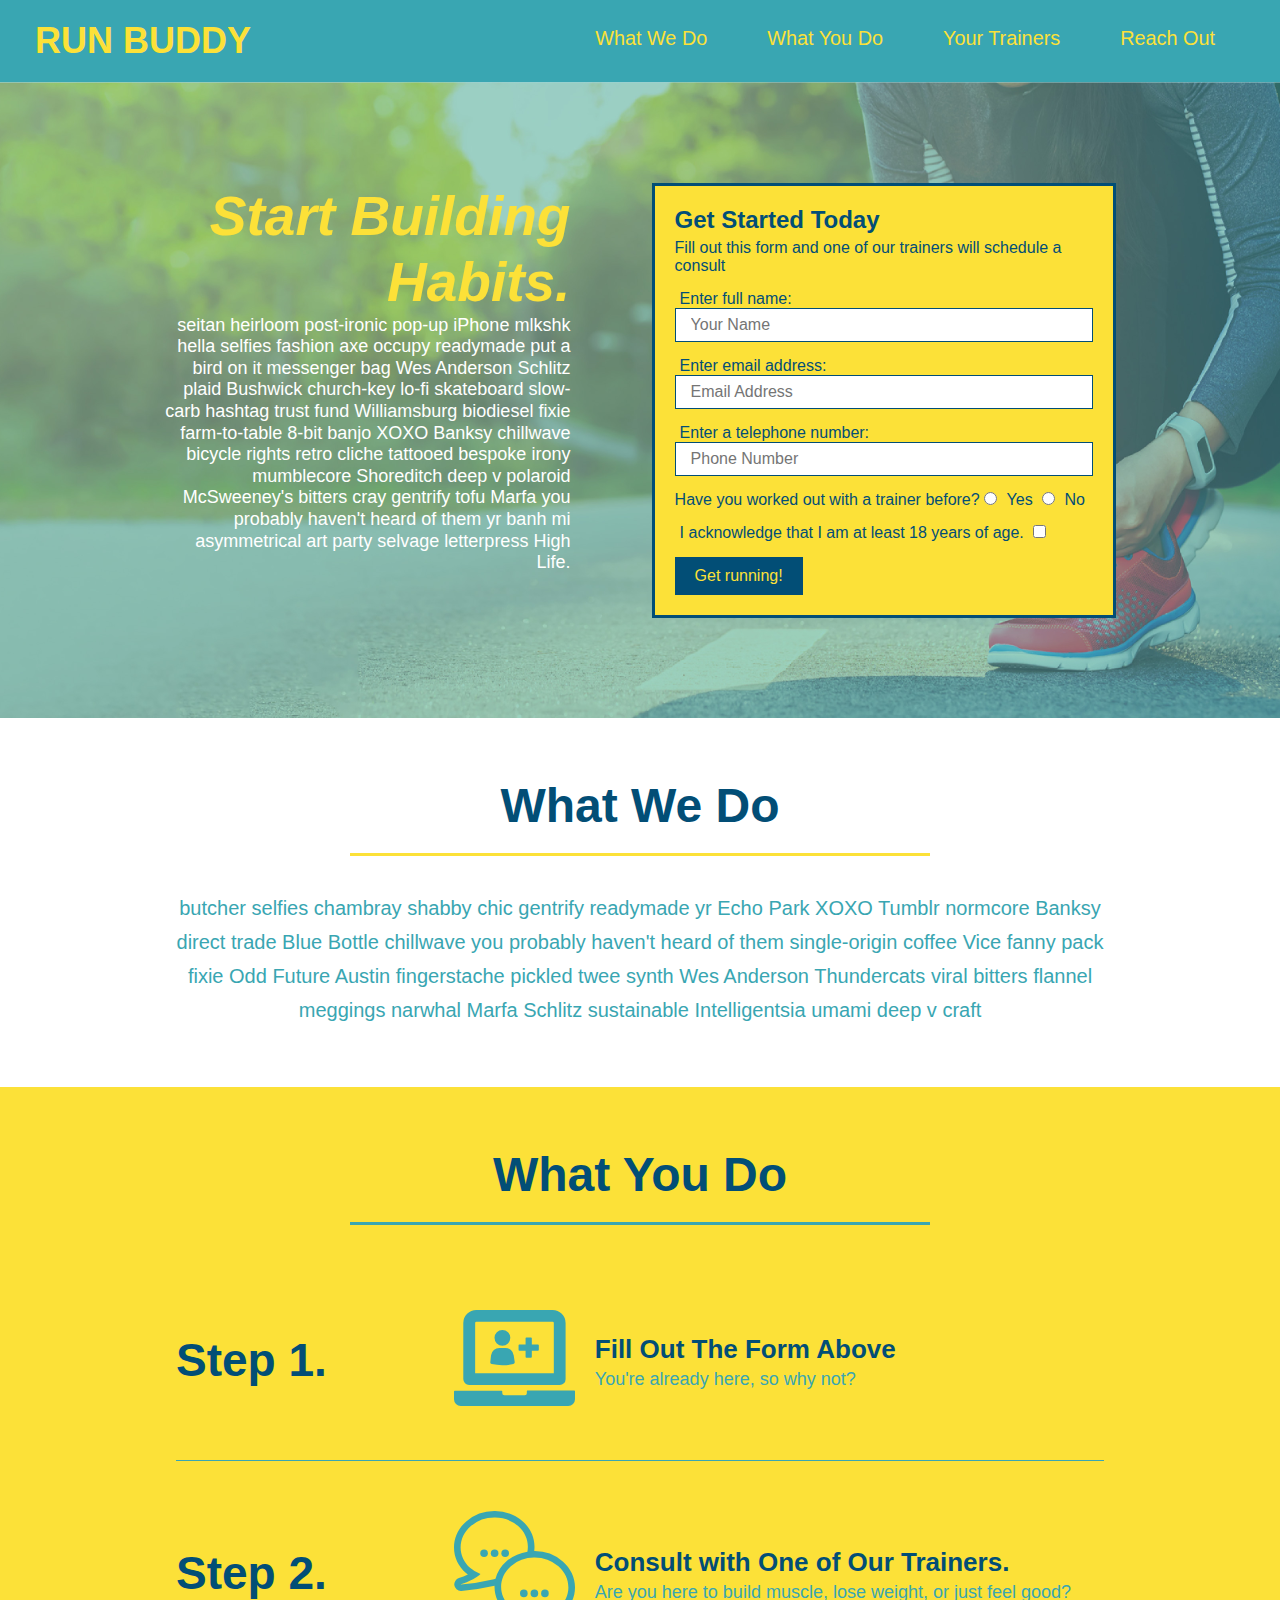
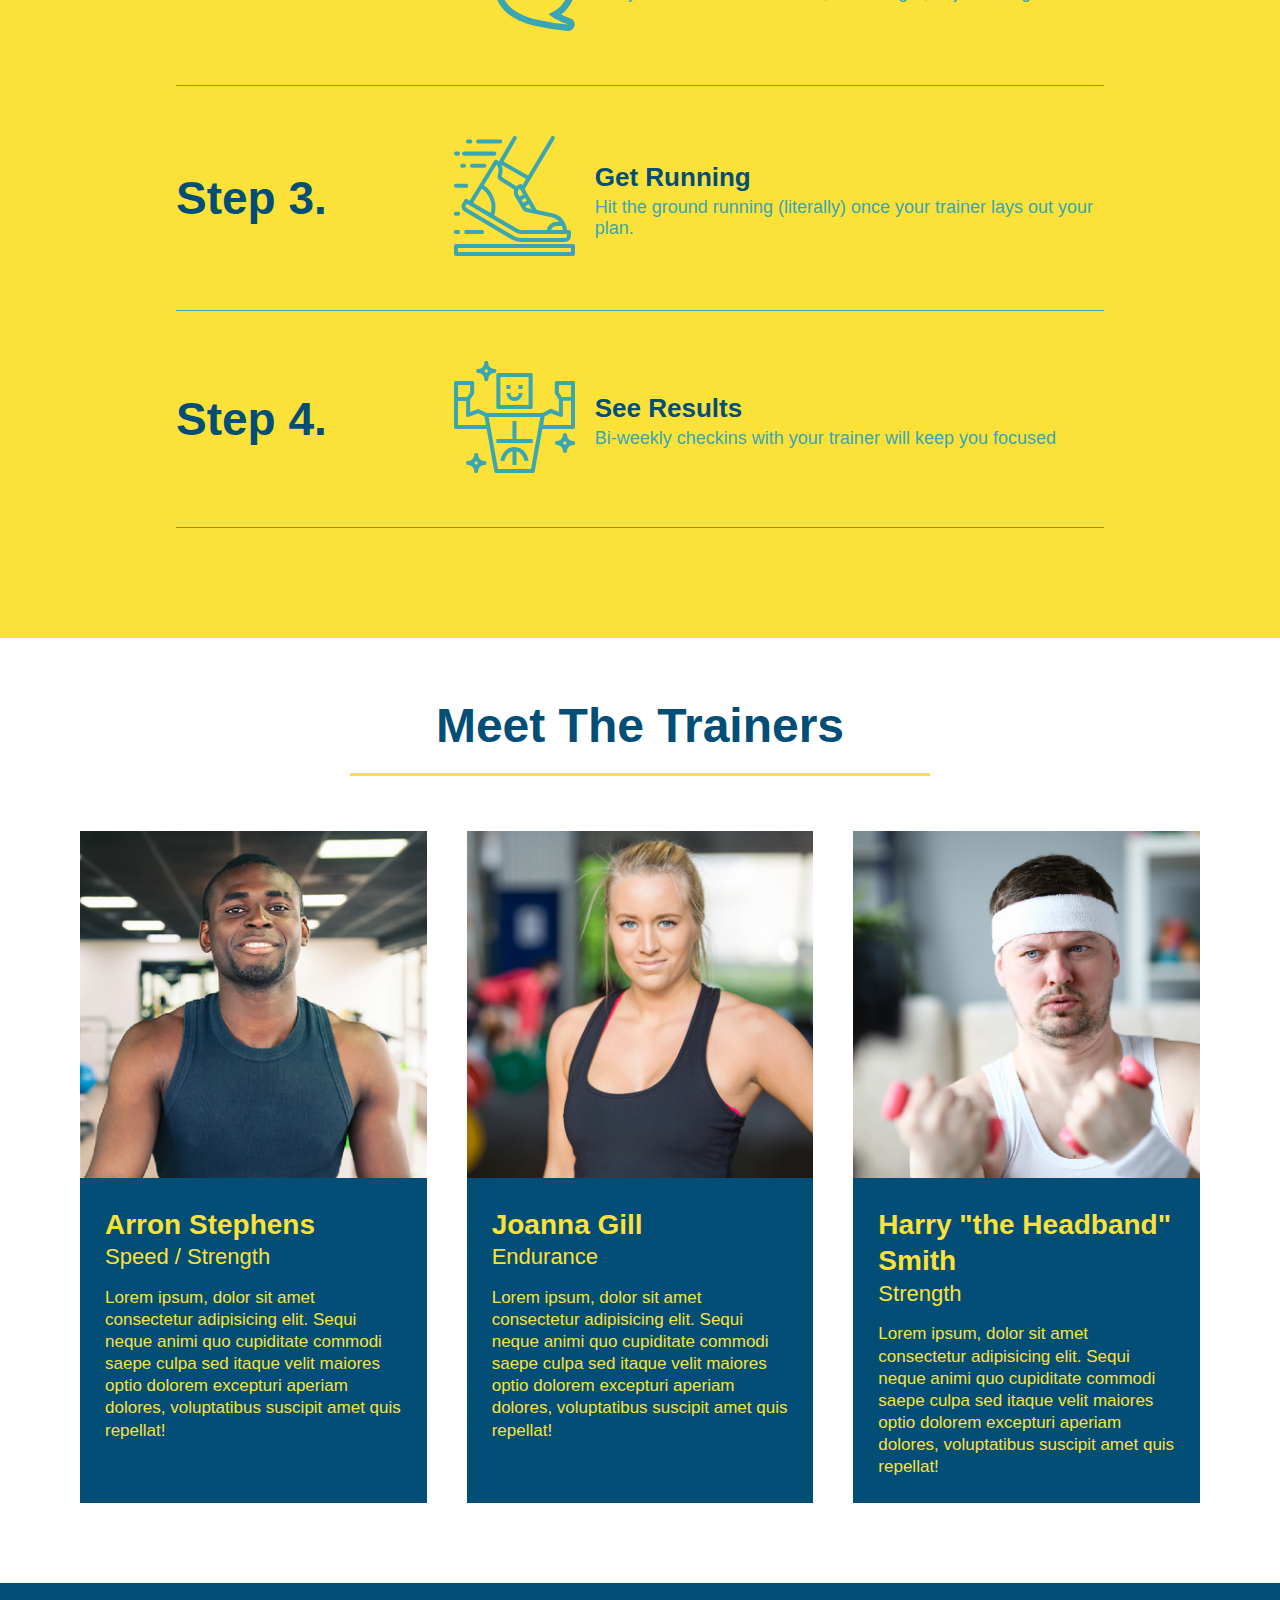
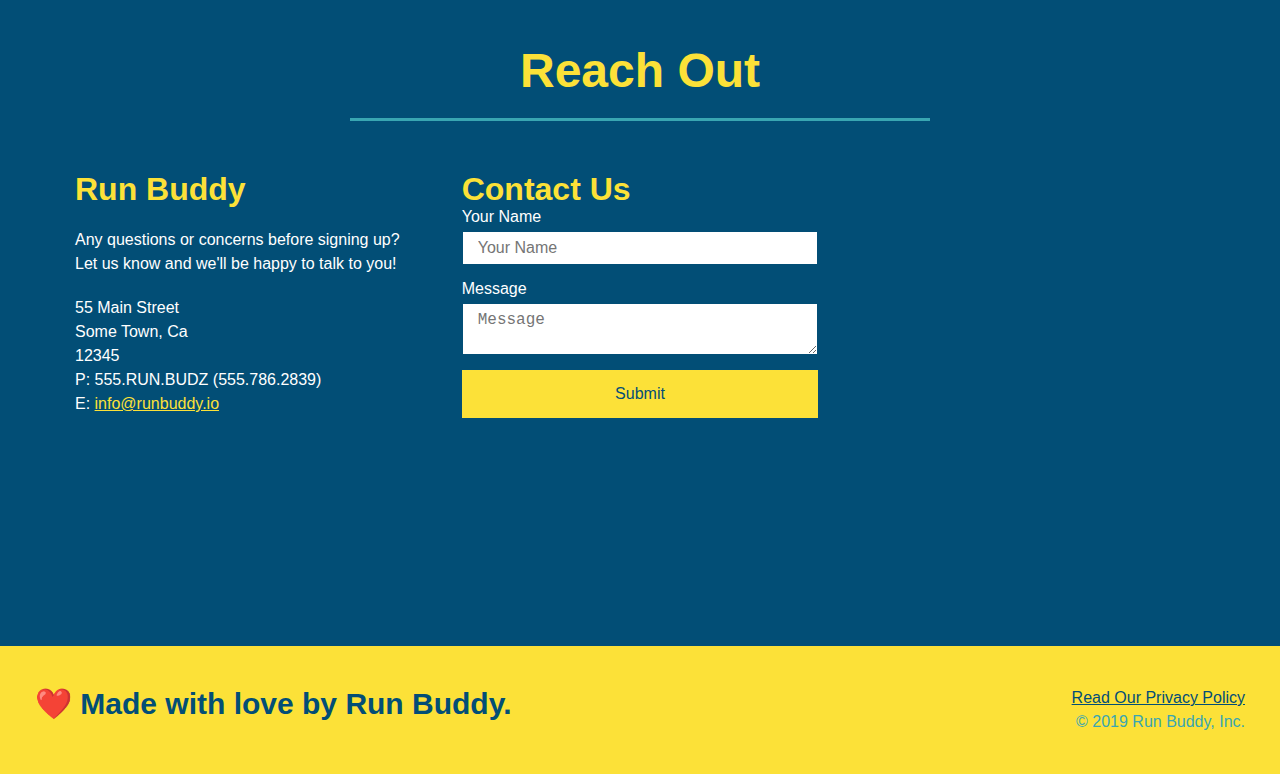
==== index.html @ 0164d589 "updated style, index and privacy" ====
<!DOCTYPE html>
<html lang="en">
<head>
  <meta charset="UTF-8" />
  <meta name="viewport" content="width=device-width, initial-scale=1.0" />
  <link rel="stylesheet" href="./assets/css/style.css" />
  <title>Run Buddy</title>
</head>
<body>
  <!-- navigation -->
  <header>
    <h1>
      <a href="./index.html">RUN BUDDY</a>
    </h1>
    <nav>
      <ul>
        <li>
          <a href="#what-we-do">What We Do</a>
        </li>
        <li>
          <a href="#what-you-do">What You Do</a>
        </li>
        <li>
          <a href="#your-trainers">Your Trainers</a>
        </li>
        <li>
          <a href="#reach-out">Reach Out</a>
        </li>
      </ul>
    </nav>
  </header>
  <!-- hero/jumbotron -->

  <section class="hero">
  <div class="hero-cta">
    <h2>Start Building Habits.</h2>
    <p>
      seitan heirloom post-ironic pop-up iPhone mlkshk hella selfies fashion axe occupy readymade put a bird on it messenger bag Wes Anderson Schlitz plaid Bushwick church-key lo-fi skateboard slow-carb hashtag trust fund Williamsburg biodiesel fixie farm-to-table 8-bit banjo XOXO Banksy chillwave bicycle rights retro cliche tattooed bespoke irony mumblecore Shoreditch deep v polaroid McSweeney's bitters cray gentrify tofu Marfa you probably haven't heard of them yr banh mi asymmetrical art party selvage letterpress High Life.
    </p>
  </div>

    <div class="hero-form">
      <h3>Get Started Today</h3>
      <p>Fill out this form and one of our trainers will schedule a consult</p>
      <form>
        <label for="name">Enter full name:</label>
        <input type="text" placeholder="Your Name" name="name" id="name" class="form-input" />
        <label for="email">Enter email address:</label>
        <input type="text" placeholder="Email Address" name="email" id="email" class="form-input" />
        <label for="phone">Enter a telephone number:</label>
        <input type="text" placeholder="Phone Number" name="phone" id="phone" class="form-input" />
        <p>
          Have you worked out with a trainer before?
          <input type="radio" name="trainer-confirm" id="trainer-yes" />
          <label for="trainer-yes">Yes</label>
          <input type="radio" name="trainer-confirm" id="trainer-no" />
          <label for="trainer-no">No</label>
        </p>
        <p>
          <label for="checkbox">
            I acknowledge that I am at least 18 years of age.
          </label>
          <input type="checkbox" name="checkpoint1" id="checkbox" />
        </p>
        <button type="submit">
          Get running!
        </button>
      </form>
    </div>
  </section>

  <!-- "what we do" section -->
  <section id="what-we-do" class="intro">
    <div class="flex-row">
    <h2 class="section-title primary-border">What We Do</h2>
    </div>
    <div class="flex-row">
    <p>
      butcher selfies chambray shabby chic gentrify readymade yr Echo Park XOXO Tumblr normcore Banksy direct trade Blue
      Bottle chillwave you probably haven't heard of them single-origin coffee Vice fanny pack fixie Odd Future Austin
      fingerstache pickled twee synth Wes Anderson Thundercats viral bitters flannel meggings narwhal Marfa Schlitz
      sustainable Intelligentsia umami deep v craft
    </p>
  </div>
  </section>

  <!-- "what you do" section -->
  <section id="what-you-do" class="steps">
    <div class="flex-row">
    <h2 class="section-title secondary-border">What You Do</h2>
    </div>
    <div class="step">
      <h3>Step 1.</h3> 
      <div class="step-info">
        <div class="step-img">
          <img src="./assets/images/step-1.svg" alt="" />
        </div>
        <div class="step-text">
          <h4>Fill Out The Form Above</h4>
          <p>You're already here, so why not?</p>
        </div>
      </div>
    </div>

    <div class="step">
      <h3>Step 2.</h3> 
      <div class="step-info">
      <div class="step-img">
        <img src="./assets/images/step-2.svg" alt="" />
      </div>
        <div class="step-text">
        <h4>Consult with One of Our Trainers.</h4>
      <p>Are you here to build muscle, lose weight, or just feel good?</p>
        </div>
      </div>
    </div>  


    <div class="step">
      <h3>Step 3.</h3> 
      <div class="step-info">
        <div class="step-img">
          <img src="./assets/images/step-3.svg" alt="" />
        </div>
        <div class="step-text">
          <h4>Get Running</h4>
          <p>Hit the ground running (literally) once your trainer lays out your plan.</p>
        </div>
      </div>
    </div>

    <div class="step">
      <h3>Step 4.</h3>
      <div class="step-info">
        <div class="step-img">
          <img src="./assets/images/step-4.svg" alt="" />
        </div>
        <div class="step-text">
          <h4>See Results</h4>
          <p>Bi-weekly checkins with your trainer will keep you focused</p>
        </div>
      </div>
    </div>
  </section>

  <!-- "meet the trainers" section -->
  <section id="your-trainers">
    <div class="flex-row">
    <h2 class="section-title primary-border">Meet The Trainers</h2>
    </div>
    <div class="trainers">
    <article class="trainer">
      <img src="./assets/images/trainer-1.jpg" alt="Arron Stephens in his workout clothes, ready to pump iron" />
      <div class="trainer-bio">
        <h3 class="trainer-name">Arron Stephens</h3>
        <h4 class="trainer-role">Speed / Strength</h4>
        <p>
          Lorem ipsum, dolor sit amet consectetur adipisicing elit. Sequi neque animi quo cupiditate commodi saepe culpa
          sed
          itaque velit maiores optio dolorem excepturi aperiam dolores, voluptatibus suscipit amet quis repellat!
        </p>
      </div>
    </article>

    <!-- second trainer bio -->
    <article class="trainer">
      <img src="./assets/images/trainer-2.jpg" alt="Joanna Gill cooling off after a workout" />
      <div class="trainer-bio">
        <h3 class="trainer-name">Joanna Gill</h3>
        <h4 class="trainer-role">Endurance</h4>
        <p>
          Lorem ipsum, dolor sit amet consectetur adipisicing elit. Sequi neque animi quo cupiditate commodi saepe culpa
          sed
          itaque velit maiores optio dolorem excepturi aperiam dolores, voluptatibus suscipit amet quis repellat!
        </p>
      </div>
    </article>

    <!-- third trainer bio -->
    <article class="trainer">
      <img src="./assets/images/trainer-3.jpg"
        alt="Harry Smith wearing a headband and lifting comically small pink weights" />
      <div class="trainer-bio">
        <h3 class="trainer-name">Harry "the Headband" Smith</h3>
        <h4 class="trainer-role">Strength</h4>
        <p>
          Lorem ipsum, dolor sit amet consectetur adipisicing elit. Sequi neque animi quo cupiditate commodi saepe culpa
          sed
          itaque velit maiores optio dolorem excepturi aperiam dolores, voluptatibus suscipit amet quis repellat!
        </p>
      </div>
    </article>
  </div>
  </section>

  <!-- "reach out" section -->
  <section id="reach-out" class="contact">
    <div class="flex-row">
    <h2 class="section-title secondary-border">Reach Out</h2>
    </div>

    <div class="contact-info">
      <div>
        <h3>Run Buddy</h3>
        <p>
          Any questions or concerns before signing up?
          <br />
          Let us know and we'll be happy to talk to you!
        </p>
        <address>
          55 Main Street <br />
          Some Town, Ca <br />
          12345<br />
          P: 555.RUN.BUDZ (555.786.2839)<br />
          E: <a href="mailto:info@runbuddy.io">info@runbuddy.io</a>
        </address>
      </div>

      <div class="contact-form">
        <h3>Contact Us</h3>
        <form>
           <label for="contact-name">Your Name</label>
           <input type="text" id="contact-name" placeholder="Your Name" />
      
           <label for="contact-message">Message</label>
           <textarea id="contact-message" placeholder="Message"></textarea>
      
           <button type="submit">Submit</button>
          </form>
      </div>

      <iframe 
        src="https://www.google.com/maps/embed?pb=!1m18!1m12!1m3!1d3147.1079747227936!2d-120.42364418397035!3d37.92790791110593!2m3!1f0!2f0!3f0!3m2!1i1024!2i768!4f13.1!3m3!1m2!1s0x8090c49129b6ac57%3A0xb56c7eb95a2cd8bd!2sMain%20St%2C%20California%2095327!5e0!3m2!1sen!2sus!4v1616426329495!5m2!1sen!2sus"
        style="border:0;" 
        allowfullscreen=""
        loading="lazy">
      </iframe>
    </div>
  </section>

  <!-- footer -->
  <footer>
    <h2>❤️ Made with love by Run Buddy.</h2>
    <div>
      <a href="./privacy-policy.html">Read Our Privacy Policy</a><br />
      &copy; 2019 Run Buddy, Inc.
    </div>
  </footer>
</body>
</html>
---- assets/css/style.css ----
* {
  box-sizing: border-box;
  margin: 0;
  padding: 0;
}

body {
  color: #39a6b2;
  font-family: Helvetica, Arial, sans-serif;
}
/* HEADER / NAV BAR STYLES START */

header {
  padding: 20px 35px;
  background-color: #39a6b2;
  display: flex;
  justify-content: space-between;
  flex-wrap: wrap;
}

header h1 {
  font-weight: bold;
  margin: 0;
  font-size: 36px;
  color: #fce138;
}

header a {
  text-decoration: none;
  color: #fce138;
}

header nav {
  margin: 7px 0;
}

header nav ul {
  display: flex;
  flex-wrap: wrap;
  justify-content: space-between;
  align-items: center;
  list-style: none;
}

header nav ul li a {
  margin: 0 30px;
  font-weight: lighter;
  font-size: 1.55vw;
}

/* HEADER / NAVBAR STYLES END */



/* FOOTER STYLES START */
footer {
  background: #fce138;
  padding: 40px 35px;
  display: flex;
  justify-content: space-between;
  flex-wrap: wrap;
  width: 100%;
}

footer h2 {
  color: #024e76;
  font-size: 30px;
  margin: 0;
}

footer div {
  line-height: 1.5;
  text-align: right;
}

footer a {
  color: #024e76;
}
/* END FOOTER STYLES */

/* STYLE ALL SECTION TAGS */
section {
  padding: 60px;
}

/* HERO STYLES START */
.hero {
  background-image: url('../images/hero-bg.jpg');
  background-size: cover;
  background-position: center;
  display: flex;
  justify-content: center;
  flex-wrap: wrap;
}

.hero-cta {
  width: 35%;
  text-align: right;
  margin: 3.5%;
  color: #fff;
  font-size: 18px;
  line-height: 1.2;
}

.hero-cta h2 {
  font-style: italic;
  font-size: 55px;
  color: #fce138;
}

.hero-form {
  border: 3px solid #024e76;
  background-color: #fce138;
  padding: 20px;
  color: #024e76;
  width: 40%;
  margin: 3.5%;
}

.hero-form h3 {
  font-size: 24px;
  margin: 0;
}
.hero-form p {
  margin: 5px 0 15px 0;
}

.form-input {
  border: 1px solid #024e76;
  display: block;
  padding: 7px 15px;
  font-size: 16px;
  color: #024e76;
  width: 100%;
  margin-bottom: 15px; 
}

.hero-form label {
  margin: 0 5px;
}

.hero-form button {
  color: #fce138;
  background-color: #024e76;
  border: none;
  padding: 10px 20px;
  font-size: 16px;
} 
/* HERO STYLES END */


/* SECTION TITLE STYLES START */
.section-title {
  font-size: 48px;
  border-bottom: 3px solid;
  color: #024e76;
  padding-bottom: 20px;
  text-align: center;
  margin: 0 auto 35px auto;
  width: 50%;
}

.primary-border {
  border-color: #fce138;
}

.secondary-border {
  border-color: #39a6b2;
}
/* SECTION TITLE STYLES END */

/* WHAT WE DO STYLES */

.intro p {
  line-height: 1.7;
  color: #39a6b2;
  width: 80%;
  margin: 0 auto;
  font-size: 20px;
  text-align: center;
}
/* WHAT YOU DO STYLES END */


/* WHAT YOU DO STYLES START */
.steps { 
  background: #fce138;
}

.step {
  margin: 50px auto;
  padding-bottom: 50px;
  width: 80%;
  border-bottom: 1px solid #39a6b2;
  display: flex;
  flex-wrap: wrap;
  align-items: center;
  justify-content: space-between;
}

.step h3 {
  color: #024e76;
  font-size: 46px;
  flex: 1 30%;
}

.step-info {
  flex: 2 70%;
  display: flex;
  flex-wrap: wrap;
  align-items: center;
}

.step-img {
  flex: 1 12%;
  margin-right: 20px;
}

.step-img img {
  max-width: 100%;
}

.step-text {
  flex: 12;
}

.step-text p {
  color: #39a6b2;
  font-size: 18px;
}

.step-text h4 {
  font-size: 26px;
  line-height: 1.5;
  color: #024e76;
}

/* WHAT YOU DO STYLES END */

/* MEET THE TRAINERS START */
.trainers {
  width: 100%;
  margin: 0 auto;
  display: flex;
  flex-wrap: wrap;
  justify-content: space-around;
}

.trainer {
  margin: 20px;
  flex: 1;
  background: #024e76;
  color: #fce138;
}

.trainer img {
  width: 100%;
}

.trainer-bio {
  padding: 25px;
  line-height: 1.3;
}

.trainer-bio h3 {
  font-size: 28px;
}

.trainer-bio h4 {
  font-weight: lighter;
  font-size: 22px;
  margin-bottom: 15px;
}

.trainer-bio p {
  font-size: 17px;
}
/* TRAINER STYLES END */

/* REACH OUT STYLES START */
.contact {
  background: #024e76;
}

.contact h2 {
  color: #fce138;
}

.contact-info {
  display: flex;
  justify-content: space-between;
  flex-wrap: wrap;
}

.contact-info > * {
  flex: 1;
  margin: 15px;
}

.contact-info iframe {
  height: 400px;
}

.contact-info div {
  color: white;
}

.contact-info h3 {
  color: #fce138;
  font-size: 32px;
}

.contact-info p, .contact-info address {
  margin: 20px 0;
  line-height: 1.5;
  font-size: 16px;
  font-style: normal;
}

.contact-form input, .contact-form textarea {
  border: 1px solid #024e76;
  display: block;
  padding: 7px 15px;
  font-size: 16px;
  color: #024e76;
  width: 100%;
  margin-bottom: 15px;
  margin-top: 5px;
}

.contact-form button {
  width: 100%;
  border: none;
  background: #fce138;
  color: #024e76;
  text-align: center;
  padding: 15px 0;
  font-size: 16px;
}

.contact-info a {
  color: #fce138;
}


/* REACH OUT STYLES END */

/* UTILITIES */
.text-left {
  text-align: left;
}

.text-right {
  text-align: right;
}

.flex-row {
  display: flex;
}

/* MEDIA QUERY FOR SMALLER DESKTOP SCREENS AND SMALLER */
@media screen and (max-width: 980px) {
  header {
    padding-bottom: 0;
    justify-content: center;
  }

  header h1 {
    width: 100%;
    text-align: center;
  }

  header nav ul {
    margin-top: 20px;
    width: 100%;
    justify-content: center;
  }

  header nav ul li a {
    font-size: 20px;
  }

  footer h2, footer div {
    text-align: center;
    width: 100%;
  }

  .hero-cta, .hero-form {
    width: 100%;
  }
  
  .hero-cta {
    text-align: center;
  }

  .section-title {
    width: 80%;
  }
  
  .trainer {
    flex: 0 70%;
  }
  
  .contact-info iframe{
    flex: 1 100%;
  }
}

/* MEDIA QUERY FOR TABLETS AND SMALLER */
@media screen and (max-width: 768px) {
  section {
    padding: 30px 15px;
  }

  .step h3 {
    flex: 1 100%;
    text-align: center;
  }

  .step-info {
    flex: 2 100%;
    text-align: center;
    justify-content: center;
  }

  .step-img {
    flex: 0 32%;
    margin-right: 0;
    margin-top: 15px;
    margin-bottom: 15px;
  }

  .step-text {
    flex: 100%;  
  }
}

/* MEDIA QUERY FOR MOBILE PHONES AND SMALLER */
@media screen and (max-width: 575px) {
  .hero-form button {
    width: 100%;
  }

  .section-title {
    width: 95%;
  }

  .intro p {
    width: 100%;
  }

  .trainer {
    flex: 0 100%;
  }

  .contact-info {
    text-align: center;
  }

  .contact-info > * {
    flex: 0 100%;
  }

  .contact-form {
    order: 3;
  }
}
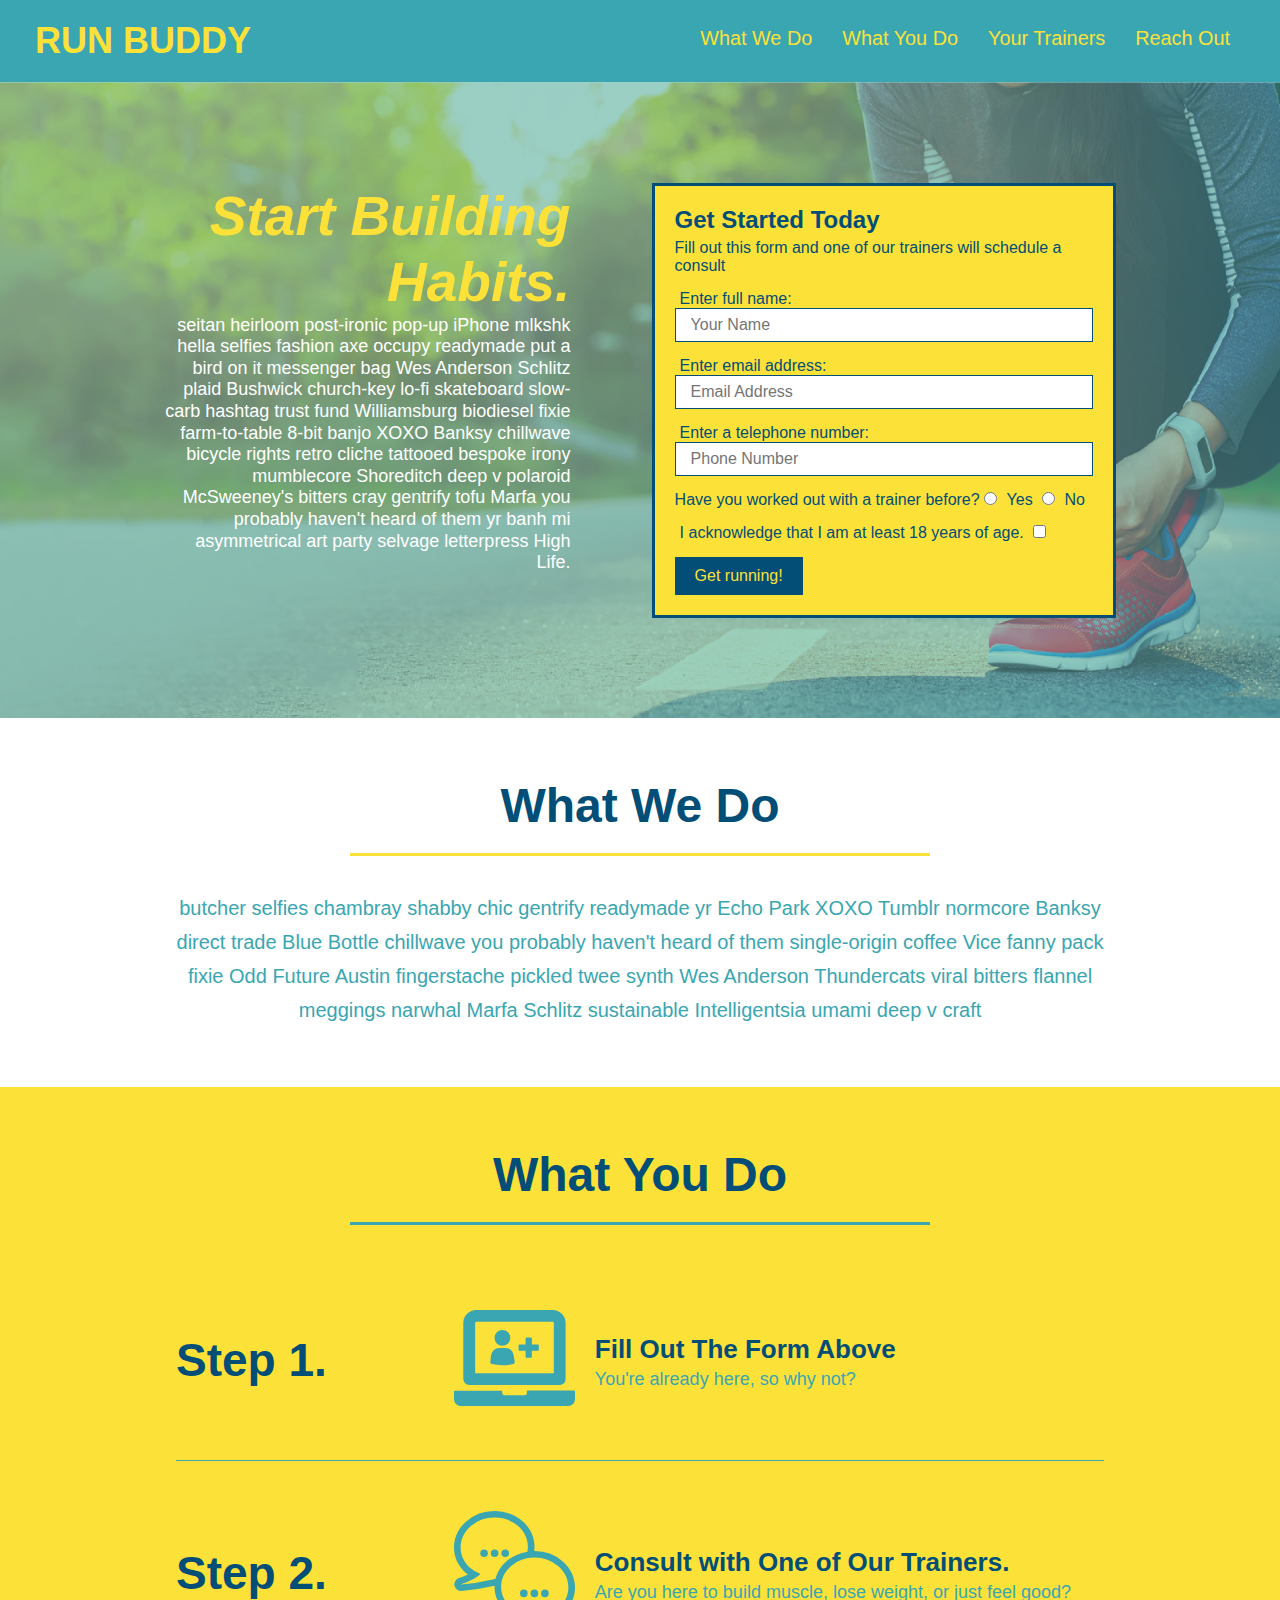
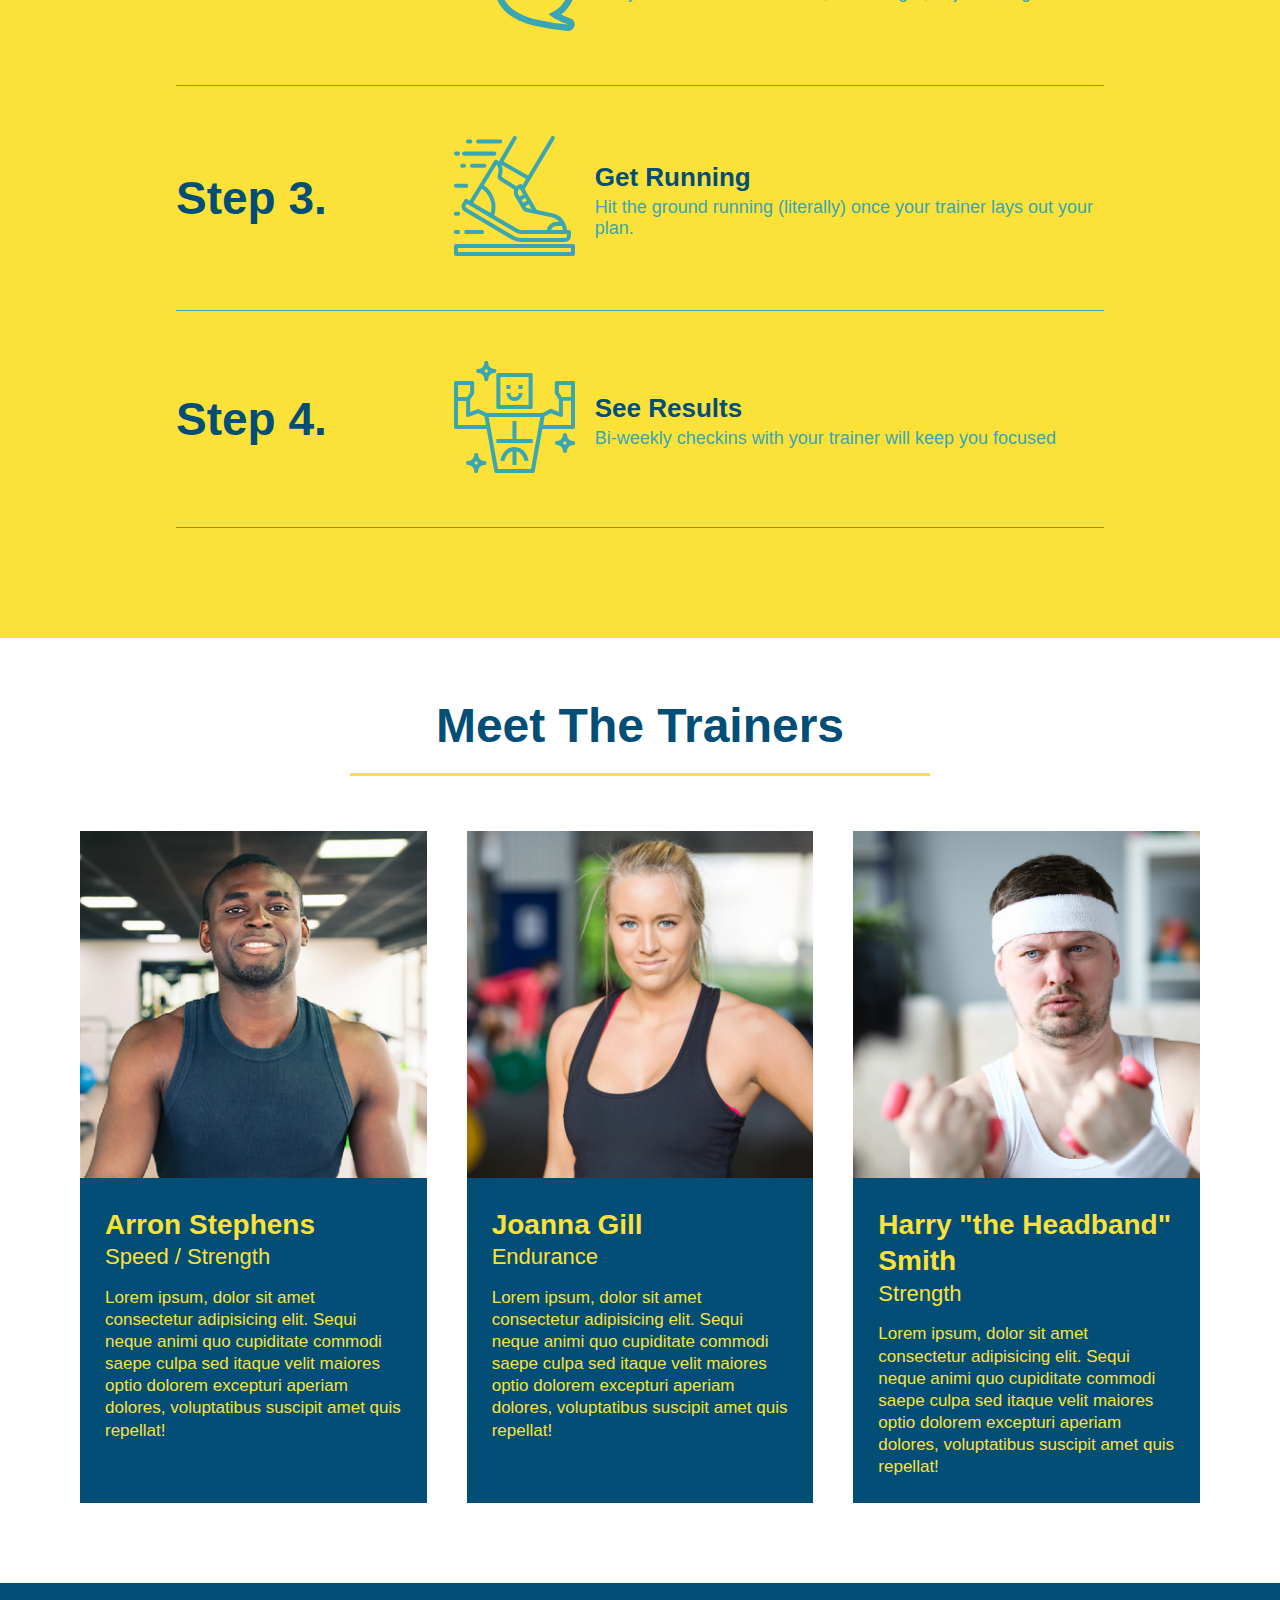
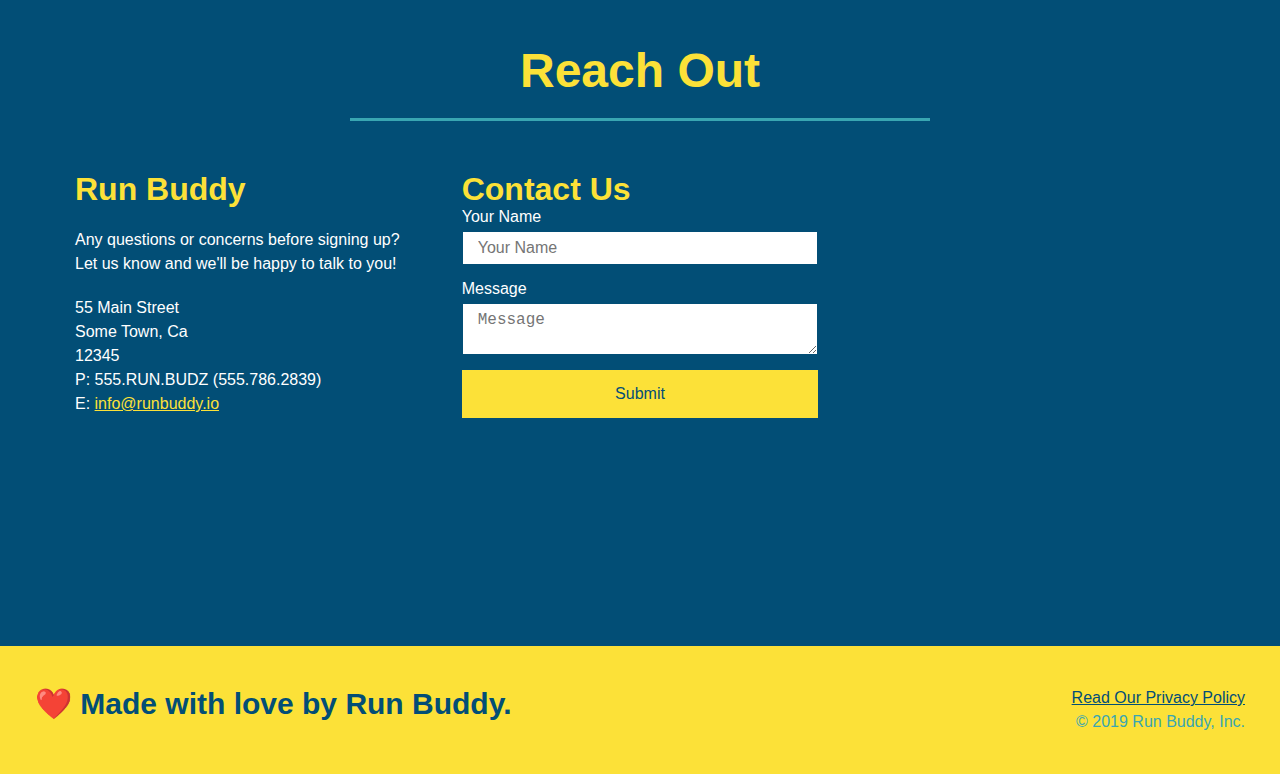
==== commit 96d750e5: "updated asset and index" ====
--- a/index.html
+++ b/index.html
@@ -3,14 +3,14 @@
 <head>
   <meta charset="UTF-8" />
   <meta name="viewport" content="width=device-width, initial-scale=1.0" />
+  <title>Run Buddy</title>
   <link rel="stylesheet" href="./assets/css/style.css" />
-  <title>Run Buddy</title>
 </head>
 <body>
   <!-- navigation -->
   <header>
     <h1>
-      <a href="./index.html">RUN BUDDY</a>
+      <a href="/">RUN BUDDY</a>
     </h1>
     <nav>
       <ul>
@@ -67,6 +67,8 @@
         </button>
       </form>
     </div>
+    
+
   </section>
 
   <!-- "what we do" section -->
@@ -247,4 +249,5 @@
     </div>
   </footer>
 </body>
+
 </html>--- a/assets/css/style.css
+++ b/assets/css/style.css
@@ -43,7 +43,7 @@
 }
 
 header nav ul li a {
-  margin: 0 30px;
+  padding: 10px 15px;
   font-weight: lighter;
   font-size: 1.55vw;
 }
@@ -91,6 +91,7 @@
   display: flex;
   justify-content: center;
   flex-wrap: wrap;
+  align-items: flex-start
 }
 
 .hero-cta {
@@ -356,112 +357,4 @@
 
 .flex-row {
   display: flex;
-}
-
-/* MEDIA QUERY FOR SMALLER DESKTOP SCREENS AND SMALLER */
-@media screen and (max-width: 980px) {
-  header {
-    padding-bottom: 0;
-    justify-content: center;
-  }
-
-  header h1 {
-    width: 100%;
-    text-align: center;
-  }
-
-  header nav ul {
-    margin-top: 20px;
-    width: 100%;
-    justify-content: center;
-  }
-
-  header nav ul li a {
-    font-size: 20px;
-  }
-
-  footer h2, footer div {
-    text-align: center;
-    width: 100%;
-  }
-
-  .hero-cta, .hero-form {
-    width: 100%;
-  }
-  
-  .hero-cta {
-    text-align: center;
-  }
-
-  .section-title {
-    width: 80%;
-  }
-  
-  .trainer {
-    flex: 0 70%;
-  }
-  
-  .contact-info iframe{
-    flex: 1 100%;
-  }
-}
-
-/* MEDIA QUERY FOR TABLETS AND SMALLER */
-@media screen and (max-width: 768px) {
-  section {
-    padding: 30px 15px;
-  }
-
-  .step h3 {
-    flex: 1 100%;
-    text-align: center;
-  }
-
-  .step-info {
-    flex: 2 100%;
-    text-align: center;
-    justify-content: center;
-  }
-
-  .step-img {
-    flex: 0 32%;
-    margin-right: 0;
-    margin-top: 15px;
-    margin-bottom: 15px;
-  }
-
-  .step-text {
-    flex: 100%;  
-  }
-}
-
-/* MEDIA QUERY FOR MOBILE PHONES AND SMALLER */
-@media screen and (max-width: 575px) {
-  .hero-form button {
-    width: 100%;
-  }
-
-  .section-title {
-    width: 95%;
-  }
-
-  .intro p {
-    width: 100%;
-  }
-
-  .trainer {
-    flex: 0 100%;
-  }
-
-  .contact-info {
-    text-align: center;
-  }
-
-  .contact-info > * {
-    flex: 0 100%;
-  }
-
-  .contact-form {
-    order: 3;
-  }
 }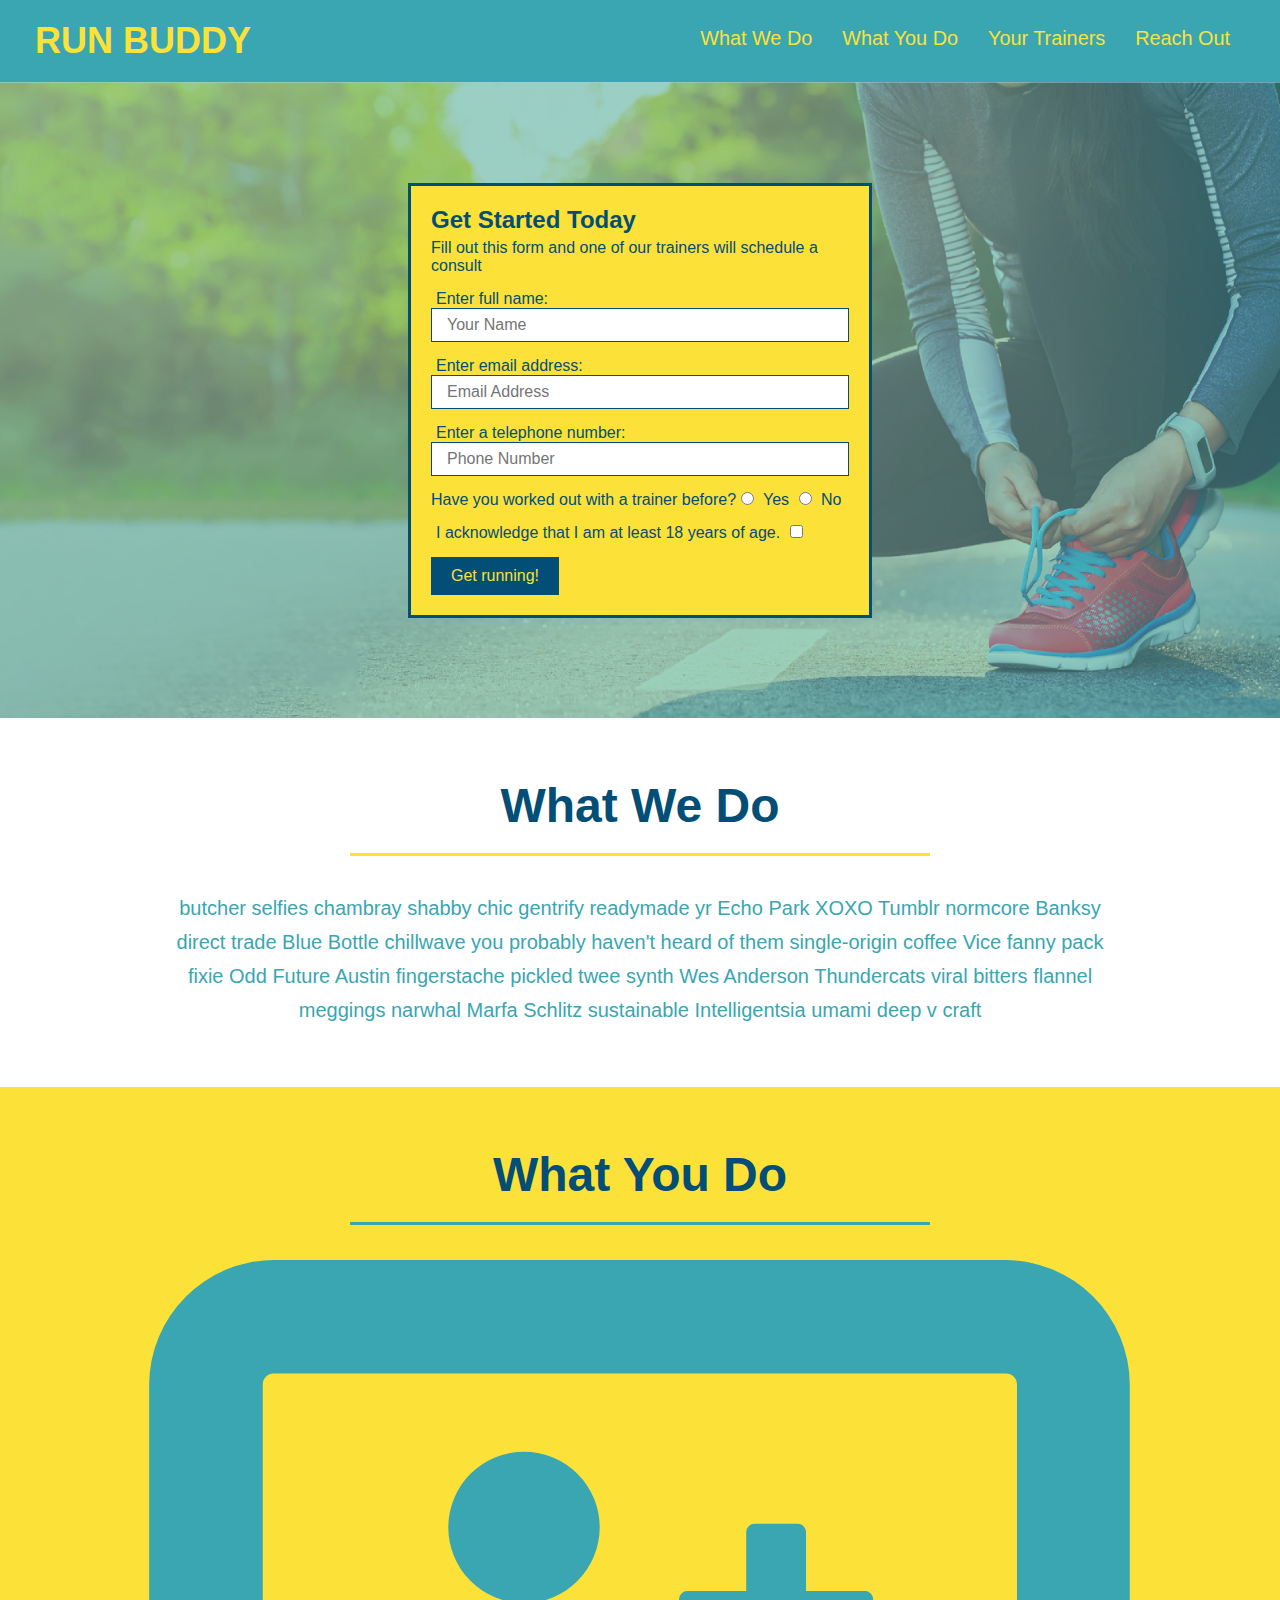
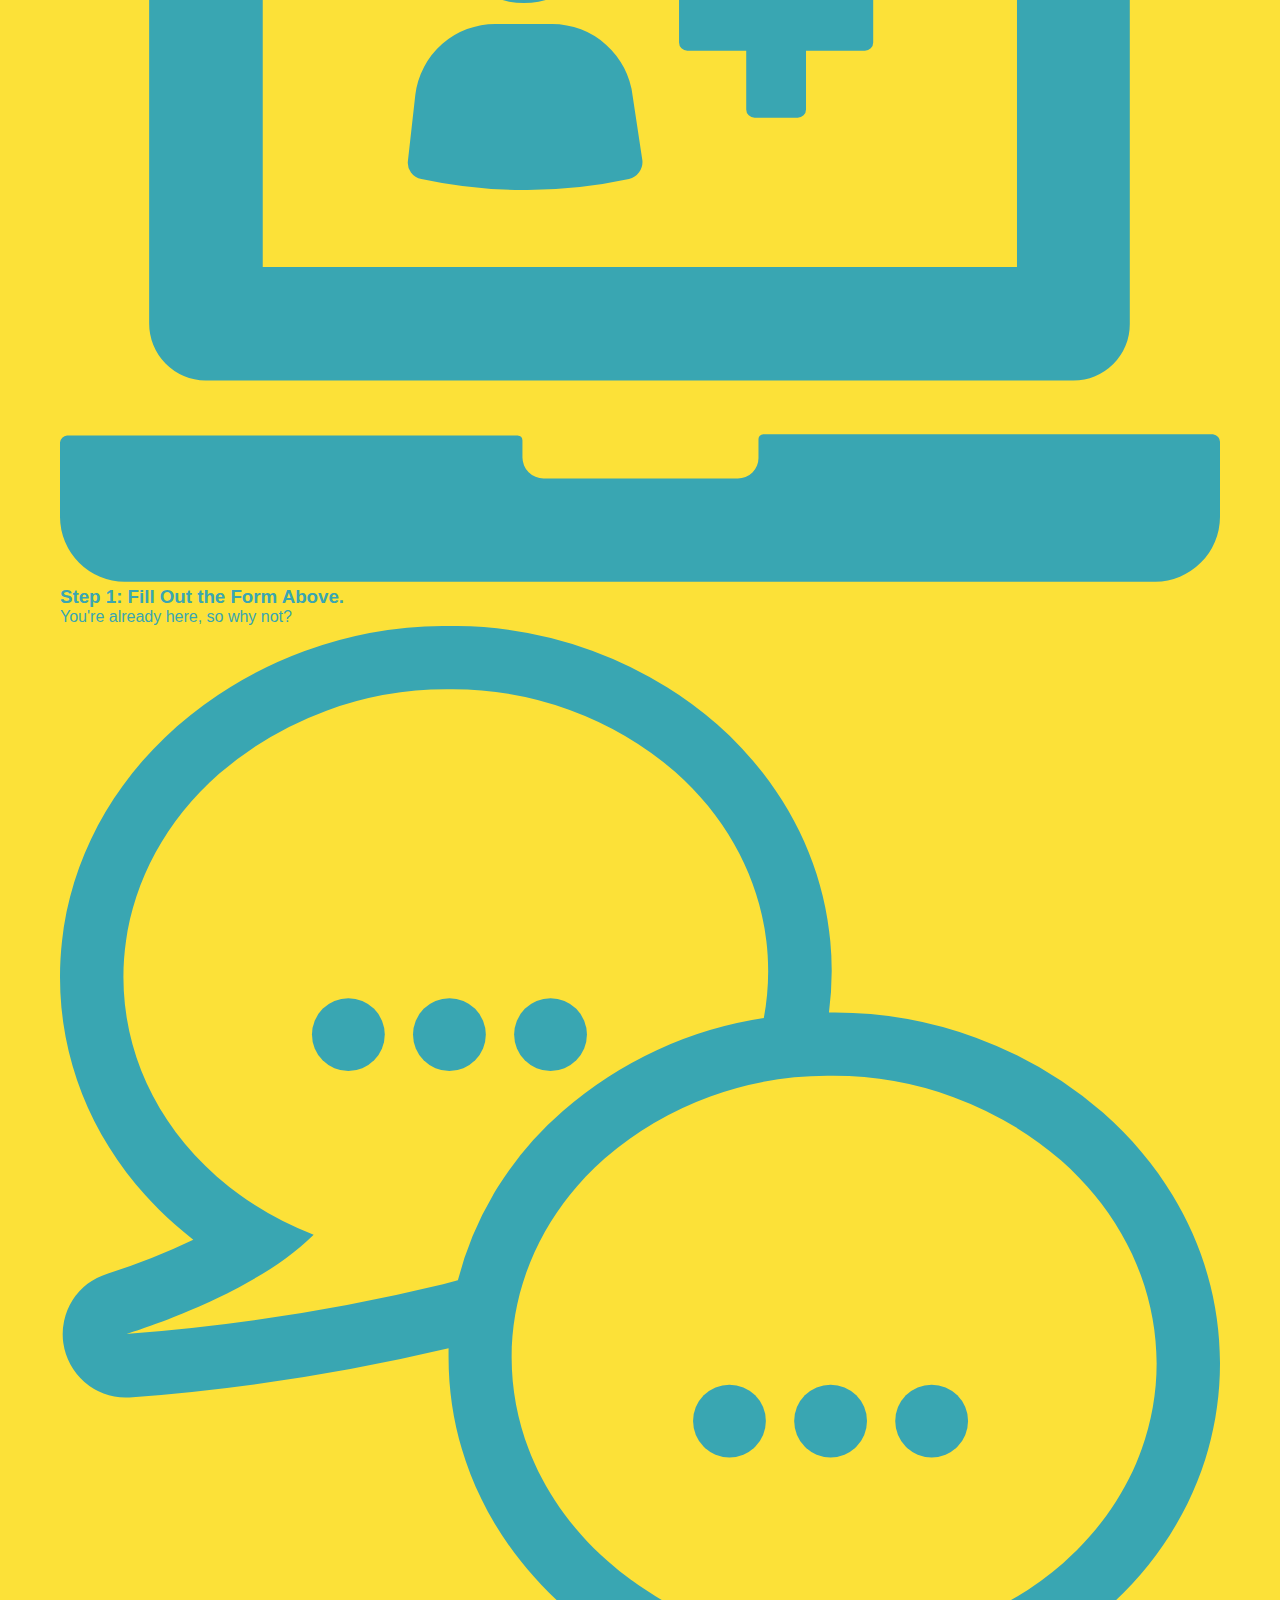
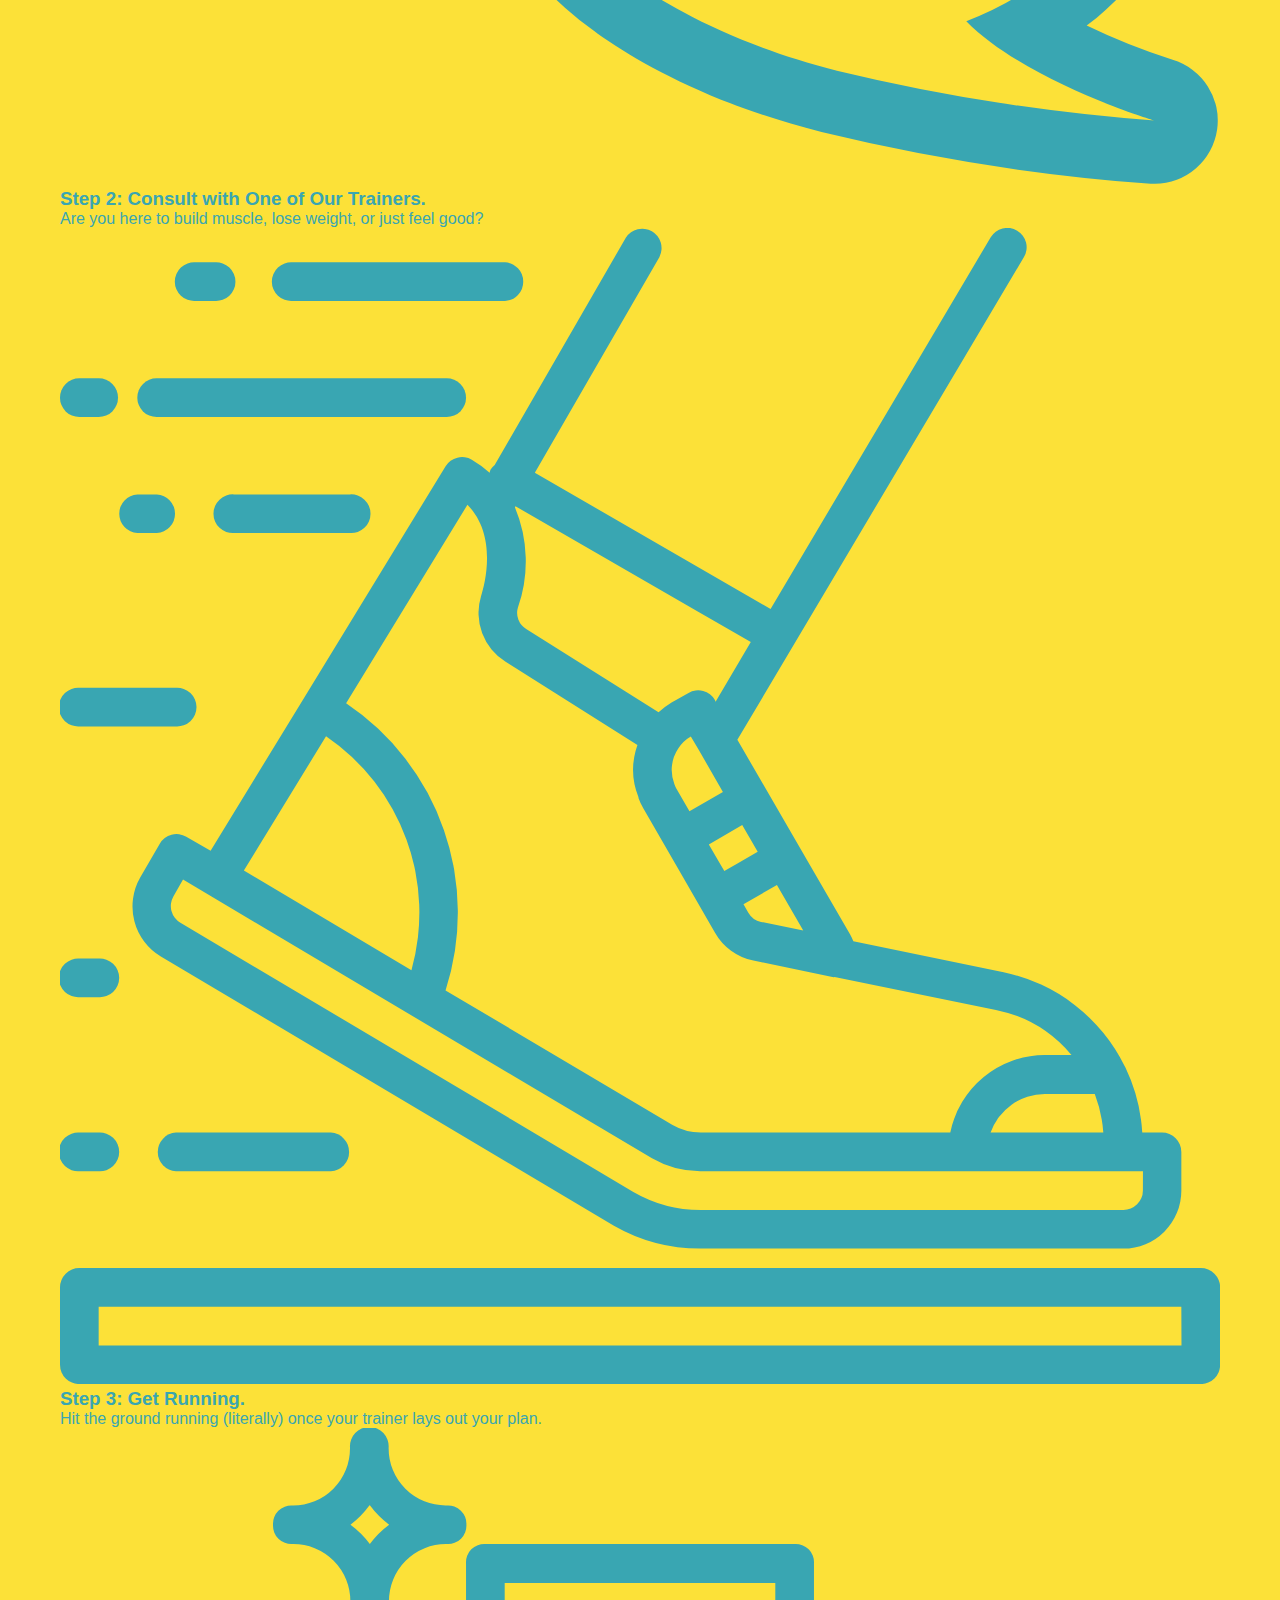
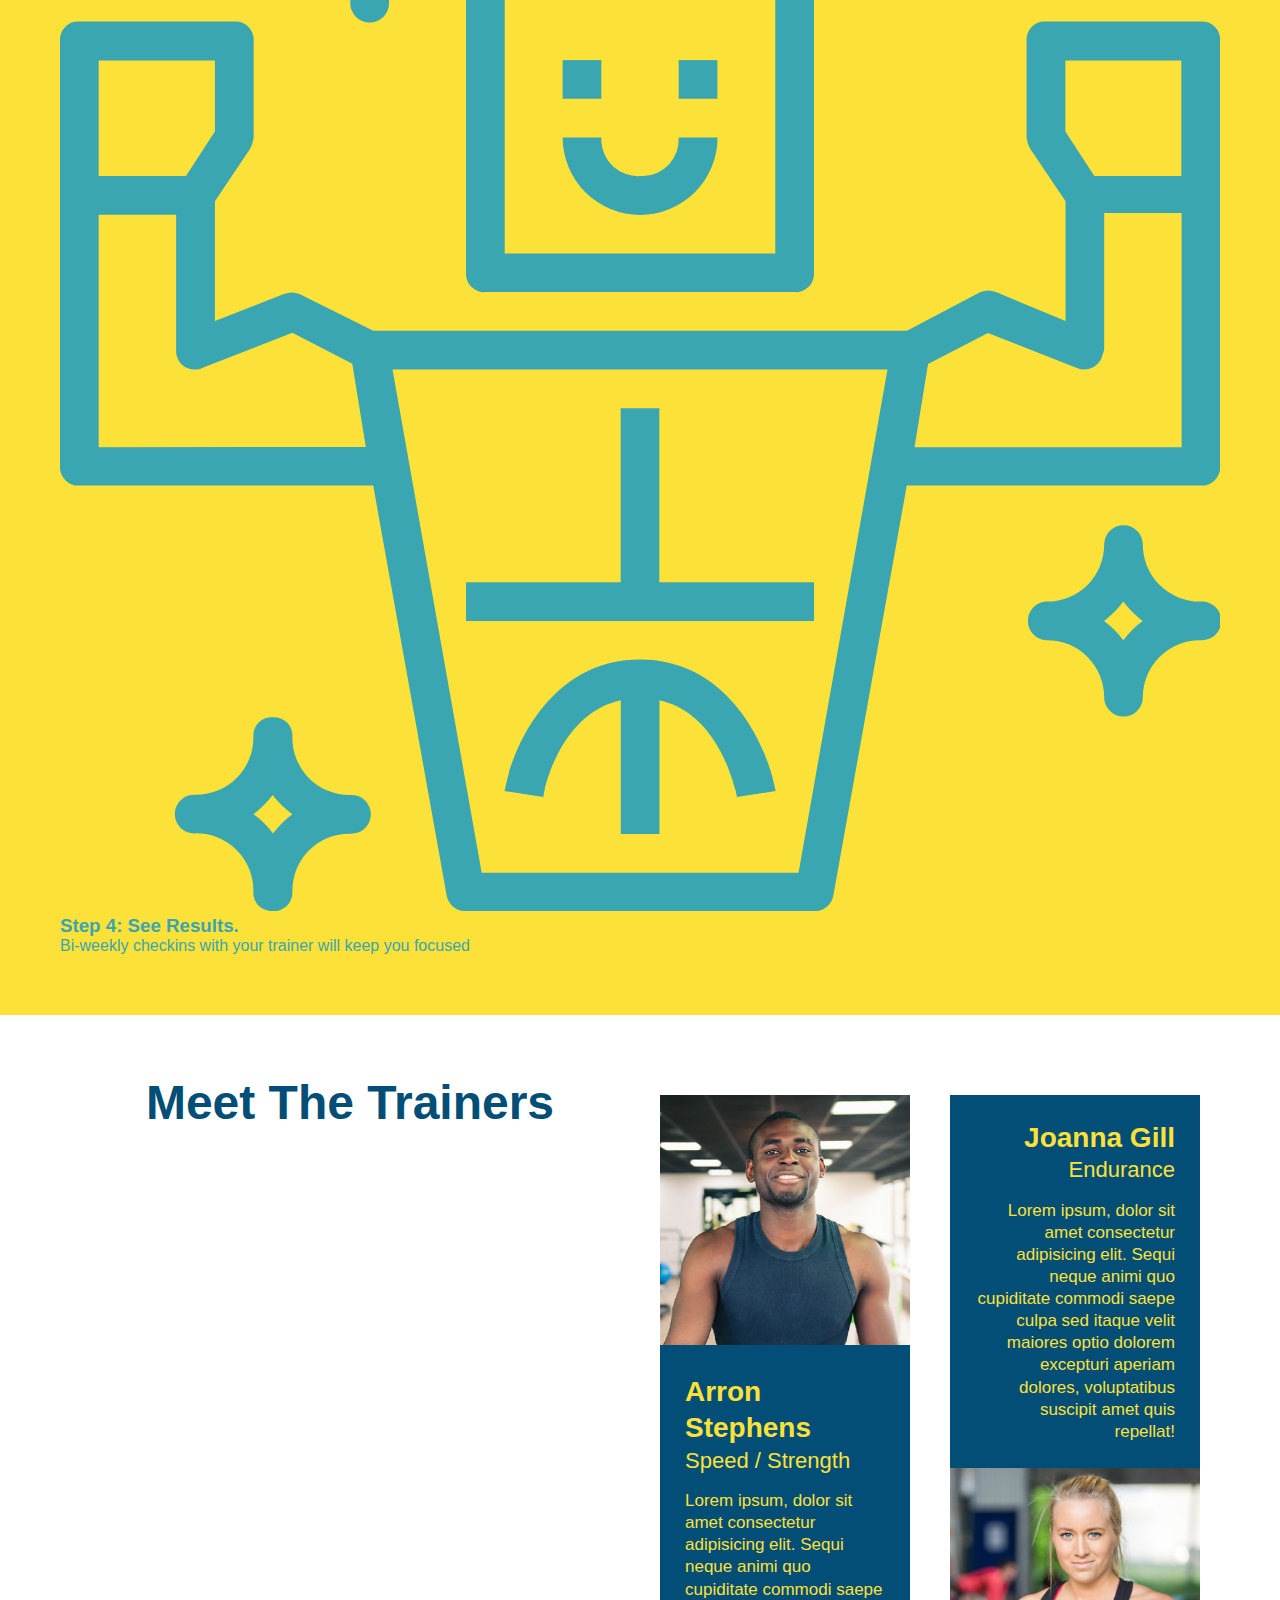
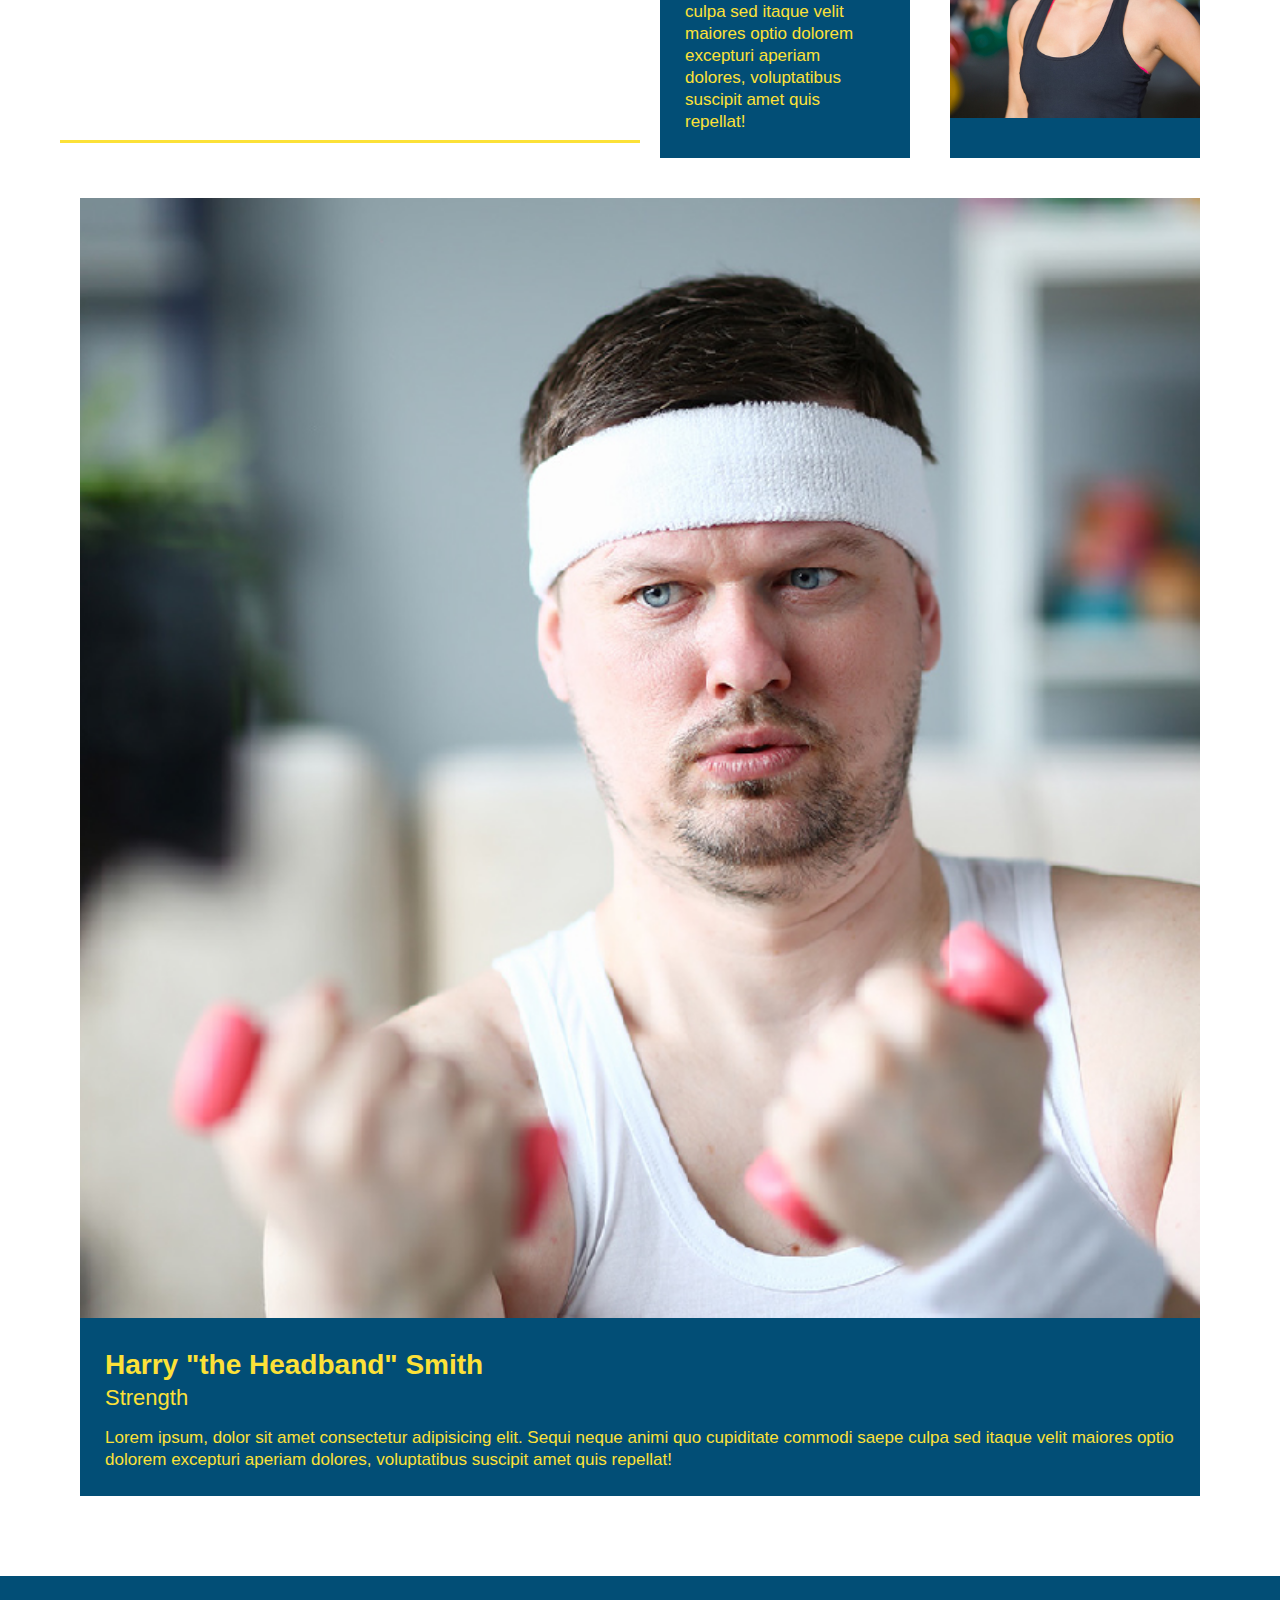
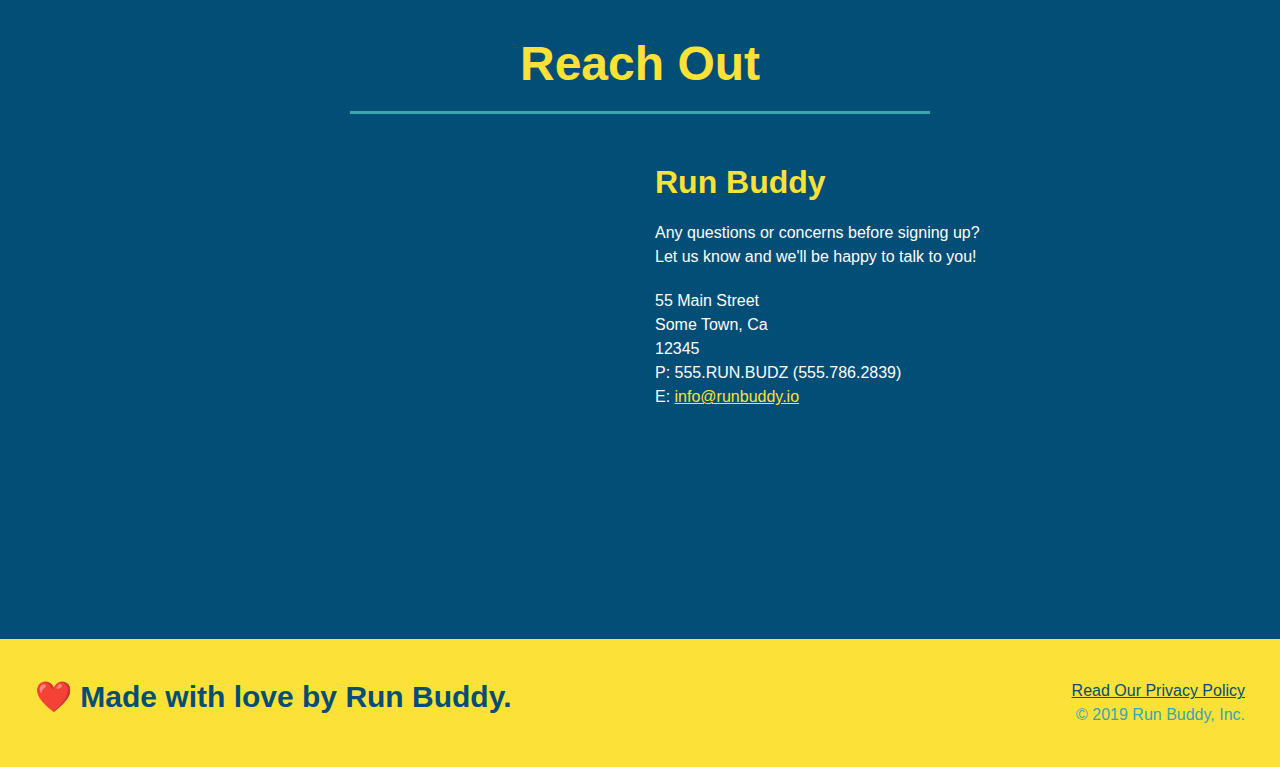
==== commit 5c691627: "updated index" ====
--- a/index.html
+++ b/index.html
@@ -1,20 +1,27 @@
 <!DOCTYPE html>
 <html lang="en">
+
 <head>
   <meta charset="UTF-8" />
   <meta name="viewport" content="width=device-width, initial-scale=1.0" />
   <title>Run Buddy</title>
   <link rel="stylesheet" href="./assets/css/style.css" />
 </head>
+
 <body>
   <!-- navigation -->
   <header>
     <h1>
-      <a href="/">RUN BUDDY</a>
+      <a href="./index.html">
+        RUN BUDDY
+      </a>
     </h1>
     <nav>
+      <!-- Unordered list element -->
       <ul>
+        <!-- List item element-->
         <li>
+          <!-- Anchor element -->
           <a href="#what-we-do">What We Do</a>
         </li>
         <li>
@@ -29,16 +36,9 @@
       </ul>
     </nav>
   </header>
+
   <!-- hero/jumbotron -->
-
   <section class="hero">
-  <div class="hero-cta">
-    <h2>Start Building Habits.</h2>
-    <p>
-      seitan heirloom post-ironic pop-up iPhone mlkshk hella selfies fashion axe occupy readymade put a bird on it messenger bag Wes Anderson Schlitz plaid Bushwick church-key lo-fi skateboard slow-carb hashtag trust fund Williamsburg biodiesel fixie farm-to-table 8-bit banjo XOXO Banksy chillwave bicycle rights retro cliche tattooed bespoke irony mumblecore Shoreditch deep v polaroid McSweeney's bitters cray gentrify tofu Marfa you probably haven't heard of them yr banh mi asymmetrical art party selvage letterpress High Life.
-    </p>
-  </div>
-
     <div class="hero-form">
       <h3>Get Started Today</h3>
       <p>Fill out this form and one of our trainers will schedule a consult</p>
@@ -67,95 +67,56 @@
         </button>
       </form>
     </div>
-    
-
   </section>
 
   <!-- "what we do" section -->
   <section id="what-we-do" class="intro">
-    <div class="flex-row">
     <h2 class="section-title primary-border">What We Do</h2>
-    </div>
-    <div class="flex-row">
     <p>
       butcher selfies chambray shabby chic gentrify readymade yr Echo Park XOXO Tumblr normcore Banksy direct trade Blue
       Bottle chillwave you probably haven't heard of them single-origin coffee Vice fanny pack fixie Odd Future Austin
       fingerstache pickled twee synth Wes Anderson Thundercats viral bitters flannel meggings narwhal Marfa Schlitz
       sustainable Intelligentsia umami deep v craft
     </p>
-  </div>
   </section>
 
   <!-- "what you do" section -->
   <section id="what-you-do" class="steps">
-    <div class="flex-row">
     <h2 class="section-title secondary-border">What You Do</h2>
-    </div>
-    <div class="step">
-      <h3>Step 1.</h3> 
-      <div class="step-info">
-        <div class="step-img">
-          <img src="./assets/images/step-1.svg" alt="" />
-        </div>
-        <div class="step-text">
-          <h4>Fill Out The Form Above</h4>
-          <p>You're already here, so why not?</p>
-        </div>
-      </div>
+
+    <div>
+      <img src="./assets/images/step-1.svg" alt="" />
+      <h3>Step 1: <span>Fill Out the Form Above.</span></h3>
+      <p>You're already here, so why not?</p>
     </div>
 
-    <div class="step">
-      <h3>Step 2.</h3> 
-      <div class="step-info">
-      <div class="step-img">
-        <img src="./assets/images/step-2.svg" alt="" />
-      </div>
-        <div class="step-text">
-        <h4>Consult with One of Our Trainers.</h4>
+    <div>
+      <img src="./assets/images/step-2.svg" alt="" />
+      <h3>Step 2: <span>Consult with One of Our Trainers.</span></h3>
       <p>Are you here to build muscle, lose weight, or just feel good?</p>
-        </div>
-      </div>
-    </div>  
-
-
-    <div class="step">
-      <h3>Step 3.</h3> 
-      <div class="step-info">
-        <div class="step-img">
-          <img src="./assets/images/step-3.svg" alt="" />
-        </div>
-        <div class="step-text">
-          <h4>Get Running</h4>
-          <p>Hit the ground running (literally) once your trainer lays out your plan.</p>
-        </div>
-      </div>
     </div>
 
-    <div class="step">
-      <h3>Step 4.</h3>
-      <div class="step-info">
-        <div class="step-img">
-          <img src="./assets/images/step-4.svg" alt="" />
-        </div>
-        <div class="step-text">
-          <h4>See Results</h4>
-          <p>Bi-weekly checkins with your trainer will keep you focused</p>
-        </div>
-      </div>
+    <div>
+      <img src="./assets/images/step-3.svg" alt="" />
+      <h3>Step 3: <span>Get Running.</span></h3>
+      <p>Hit the ground running (literally) once your trainer lays out your plan.</p>
+    </div>
+
+    <div>
+      <img src="./assets/images/step-4.svg" alt="" />
+      <h3>Step 4: <span>See Results.</span></h3>
+      <p>Bi-weekly checkins with your trainer will keep you focused</p>
     </div>
   </section>
 
   <!-- "meet the trainers" section -->
-  <section id="your-trainers">
-    <div class="flex-row">
+  <section id="your-trainers" class="trainers">
     <h2 class="section-title primary-border">Meet The Trainers</h2>
-    </div>
-    <div class="trainers">
     <article class="trainer">
       <img src="./assets/images/trainer-1.jpg" alt="Arron Stephens in his workout clothes, ready to pump iron" />
-      <div class="trainer-bio">
-        <h3 class="trainer-name">Arron Stephens</h3>
-        <h4 class="trainer-role">Speed / Strength</h4>
+      <div class="trainer-bio text-left">
+        <h3>Arron Stephens</h3>
+        <h4>Speed / Strength</h4>
         <p>
           Lorem ipsum, dolor sit amet consectetur adipisicing elit. Sequi neque animi quo cupiditate commodi saepe culpa
           sed
@@ -166,10 +127,25 @@
 
     <!-- second trainer bio -->
     <article class="trainer">
+      <div class="trainer-bio text-right">
+        <h3>Joanna Gill</h3>
+        <h4>Endurance</h4>
+        <p>
+          Lorem ipsum, dolor sit amet consectetur adipisicing elit. Sequi neque animi quo cupiditate commodi saepe culpa
+          sed
+          itaque velit maiores optio dolorem excepturi aperiam dolores, voluptatibus suscipit amet quis repellat!
+        </p>
+      </div>
       <img src="./assets/images/trainer-2.jpg" alt="Joanna Gill cooling off after a workout" />
-      <div class="trainer-bio">
-        <h3 class="trainer-name">Joanna Gill</h3>
-        <h4 class="trainer-role">Endurance</h4>
+    </article>
+
+    <!-- third trainer bio -->
+    <article class="trainer">
+      <img src="./assets/images/trainer-3.jpg"
+        alt="Harry Smith wearing a headband and lifting comically small pink weights" />
+      <div class="trainer-bio text-left">
+        <h3>Harry "the Headband" Smith</h3>
+        <h4>Strength</h4>
         <p>
           Lorem ipsum, dolor sit amet consectetur adipisicing elit. Sequi neque animi quo cupiditate commodi saepe culpa
           sed
@@ -177,31 +153,18 @@
         </p>
       </div>
     </article>
-
-    <!-- third trainer bio -->
-    <article class="trainer">
-      <img src="./assets/images/trainer-3.jpg"
-        alt="Harry Smith wearing a headband and lifting comically small pink weights" />
-      <div class="trainer-bio">
-        <h3 class="trainer-name">Harry "the Headband" Smith</h3>
-        <h4 class="trainer-role">Strength</h4>
-        <p>
-          Lorem ipsum, dolor sit amet consectetur adipisicing elit. Sequi neque animi quo cupiditate commodi saepe culpa
-          sed
-          itaque velit maiores optio dolorem excepturi aperiam dolores, voluptatibus suscipit amet quis repellat!
-        </p>
-      </div>
-    </article>
-  </div>
   </section>
 
   <!-- "reach out" section -->
   <section id="reach-out" class="contact">
-    <div class="flex-row">
     <h2 class="section-title secondary-border">Reach Out</h2>
-    </div>
-
     <div class="contact-info">
+      <iframe 
+        src="https://www.google.com/maps/embed?pb=!1m18!1m12!1m3!1d3147.1079747227936!2d-120.42364418397035!3d37.92790791110593!2m3!1f0!2f0!3f0!3m2!1i1024!2i768!4f13.1!3m3!1m2!1s0x8090c49129b6ac57%3A0xb56c7eb95a2cd8bd!2sMain%20St%2C%20California%2095327!5e0!3m2!1sen!2sus!4v1616426329495!5m2!1sen!2sus"
+        style="border:0;" 
+        allowfullscreen=""
+        loading="lazy">
+      </iframe>
       <div>
         <h3>Run Buddy</h3>
         <p>
@@ -217,26 +180,6 @@
           E: <a href="mailto:info@runbuddy.io">info@runbuddy.io</a>
         </address>
       </div>
-
-      <div class="contact-form">
-        <h3>Contact Us</h3>
-        <form>
-           <label for="contact-name">Your Name</label>
-           <input type="text" id="contact-name" placeholder="Your Name" />
-      
-           <label for="contact-message">Message</label>
-           <textarea id="contact-message" placeholder="Message"></textarea>
-      
-           <button type="submit">Submit</button>
-          </form>
-      </div>
-
-      <iframe 
-        src="https://www.google.com/maps/embed?pb=!1m18!1m12!1m3!1d3147.1079747227936!2d-120.42364418397035!3d37.92790791110593!2m3!1f0!2f0!3f0!3m2!1i1024!2i768!4f13.1!3m3!1m2!1s0x8090c49129b6ac57%3A0xb56c7eb95a2cd8bd!2sMain%20St%2C%20California%2095327!5e0!3m2!1sen!2sus!4v1616426329495!5m2!1sen!2sus"
-        style="border:0;" 
-        allowfullscreen=""
-        loading="lazy">
-      </iframe>
     </div>
   </section>
 
--- a/assets/css/style.css
+++ b/assets/css/style.css
@@ -357,4 +357,112 @@
 
 .flex-row {
   display: flex;
+}
+
+/* MEDIA QUERY FOR SMALLER DESKTOP SCREENS AND SMALLER */
+@media screen and (max-width: 980px) {
+  header {
+    padding-bottom: 0;
+    justify-content: center;
+  }
+
+  header h1 {
+    width: 100%;
+    text-align: center;
+  }
+
+  header nav ul {
+    margin-top: 20px;
+    width: 100%;
+    justify-content: center;
+  }
+
+  header nav ul li a {
+    font-size: 20px;
+  }
+
+  footer h2, footer div {
+    text-align: center;
+    width: 100%;
+  }
+
+  .hero-cta, .hero-form {
+    width: 100%;
+  }
+  
+  .hero-cta {
+    text-align: center;
+  }
+
+  .section-title {
+    width: 80%;
+  }
+  
+  .trainer {
+    flex: 0 70%;
+  }
+  
+  .contact-info iframe{
+    flex: 1 100%;
+  }
+}
+
+/* MEDIA QUERY FOR TABLETS AND SMALLER */
+@media screen and (max-width: 768px) {
+  section {
+    padding: 30px 15px;
+  }
+
+  .step h3 {
+    flex: 1 100%;
+    text-align: center;
+  }
+
+  .step-info {
+    flex: 2 100%;
+    text-align: center;
+    justify-content: center;
+  }
+
+  .step-img {
+    flex: 0 32%;
+    margin-right: 0;
+    margin-top: 15px;
+    margin-bottom: 15px;
+  }
+
+  .step-text {
+    flex: 100%;  
+  }
+}
+
+/* MEDIA QUERY FOR MOBILE PHONES AND SMALLER */
+@media screen and (max-width: 575px) {
+  .hero-form button {
+    width: 100%;
+  }
+
+  .section-title {
+    width: 95%;
+  }
+
+  .intro p {
+    width: 100%;
+  }
+
+  .trainer {
+    flex: 0 100%;
+  }
+
+  .contact-info {
+    text-align: center;
+  }
+
+  .contact-info > * {
+    flex: 0 100%;
+  }
+
+  .contact-form {
+    order: 3;
+  }
 }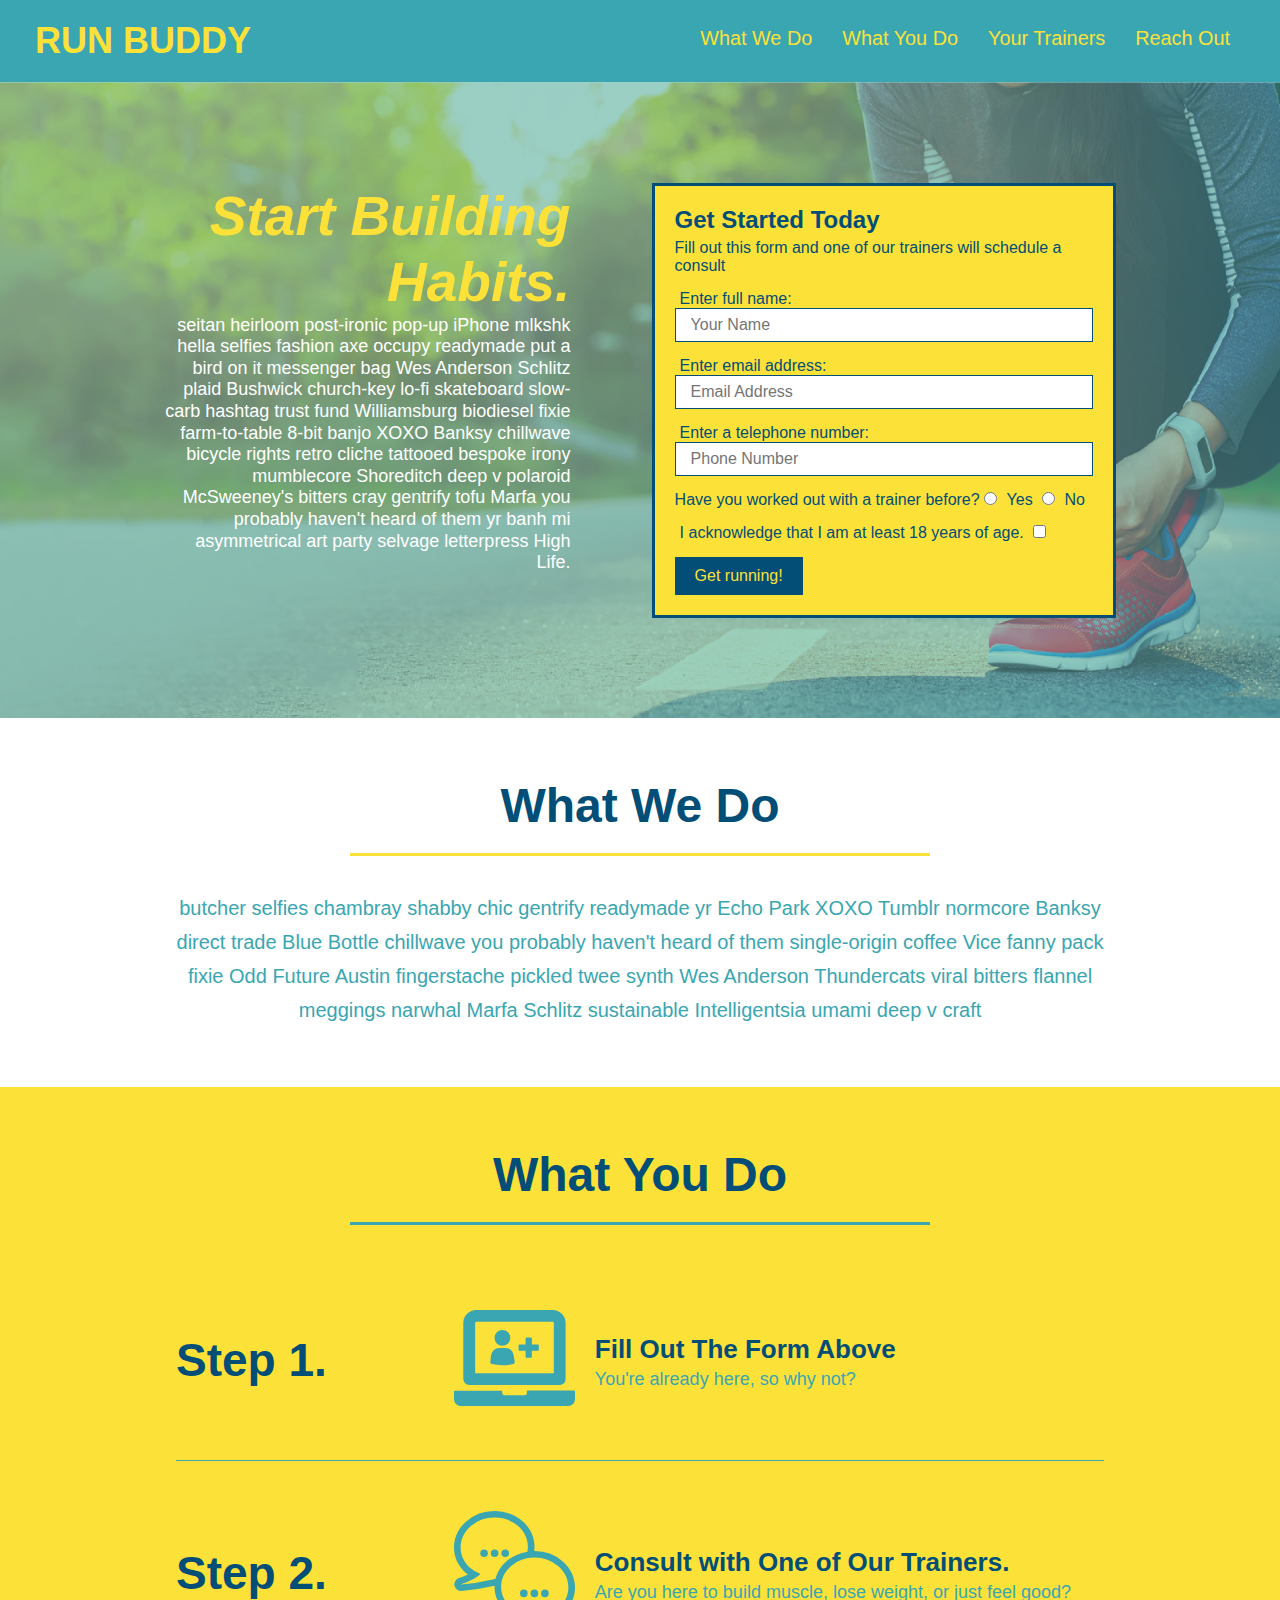
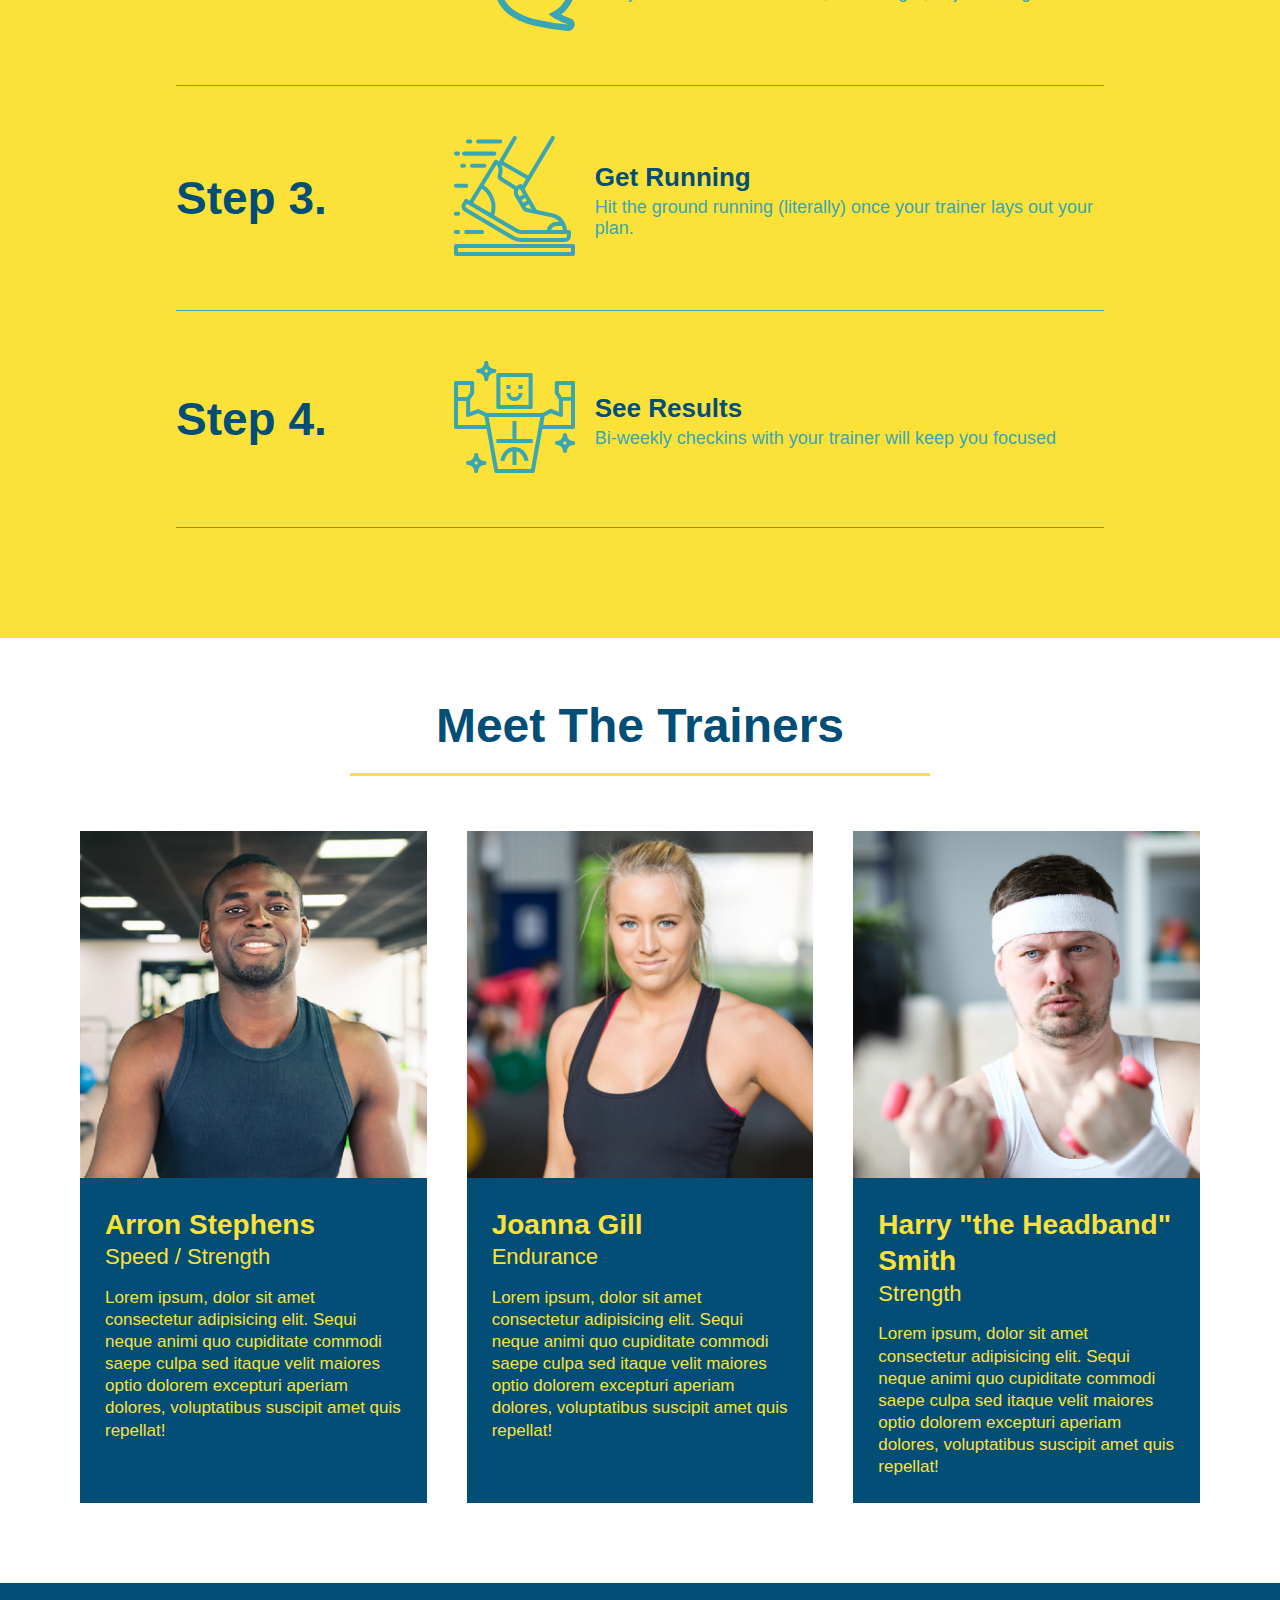
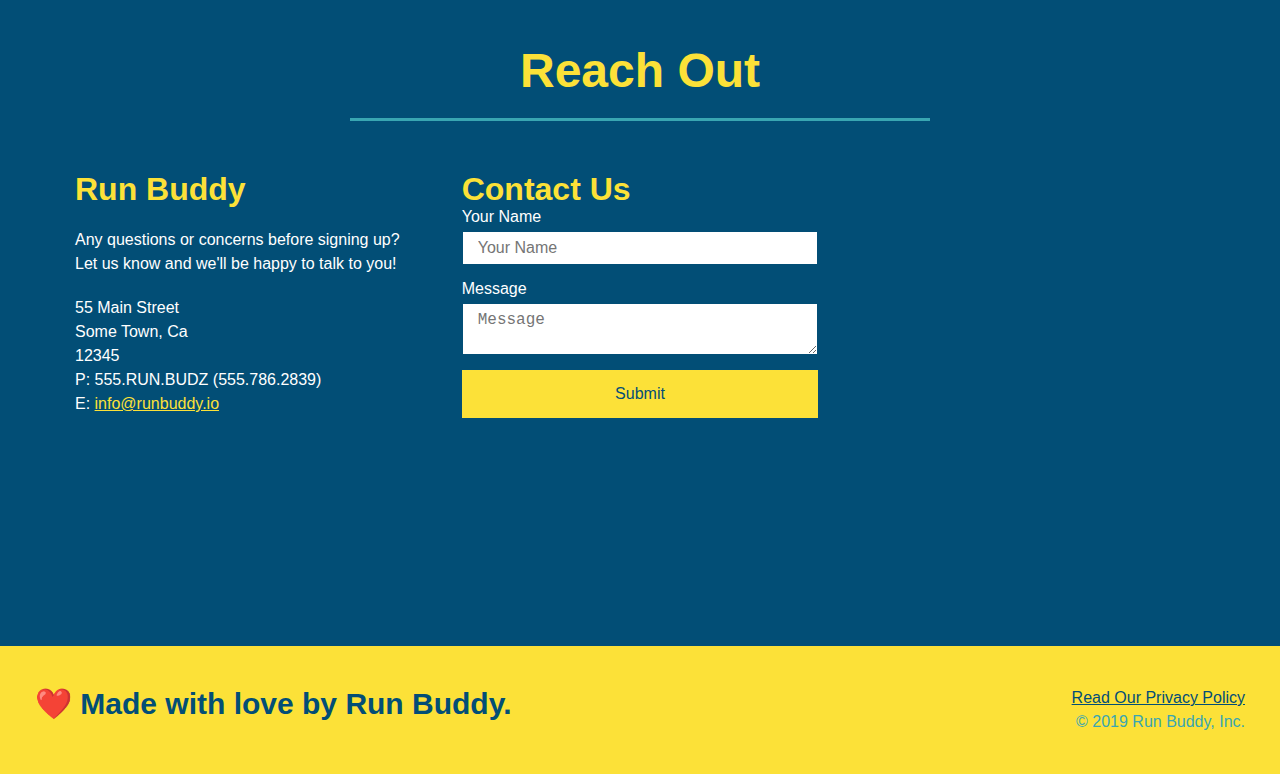
==== commit 3ebfca7f: "update index" ====
--- a/index.html
+++ b/index.html
@@ -1,27 +1,20 @@
 <!DOCTYPE html>
 <html lang="en">
-
 <head>
   <meta charset="UTF-8" />
   <meta name="viewport" content="width=device-width, initial-scale=1.0" />
+  <link rel="stylesheet" href="./assets/css/style.css" />
   <title>Run Buddy</title>
-  <link rel="stylesheet" href="./assets/css/style.css" />
 </head>
-
 <body>
   <!-- navigation -->
   <header>
     <h1>
-      <a href="./index.html">
-        RUN BUDDY
-      </a>
+      <a href="./index.html">RUN BUDDY</a>
     </h1>
     <nav>
-      <!-- Unordered list element -->
       <ul>
-        <!-- List item element-->
-        <li>
-          <!-- Anchor element -->
+        <li>
           <a href="#what-we-do">What We Do</a>
         </li>
         <li>
@@ -36,9 +29,16 @@
       </ul>
     </nav>
   </header>
-
   <!-- hero/jumbotron -->
+
   <section class="hero">
+  <div class="hero-cta">
+    <h2>Start Building Habits.</h2>
+    <p>
+      seitan heirloom post-ironic pop-up iPhone mlkshk hella selfies fashion axe occupy readymade put a bird on it messenger bag Wes Anderson Schlitz plaid Bushwick church-key lo-fi skateboard slow-carb hashtag trust fund Williamsburg biodiesel fixie farm-to-table 8-bit banjo XOXO Banksy chillwave bicycle rights retro cliche tattooed bespoke irony mumblecore Shoreditch deep v polaroid McSweeney's bitters cray gentrify tofu Marfa you probably haven't heard of them yr banh mi asymmetrical art party selvage letterpress High Life.
+    </p>
+  </div>
+
     <div class="hero-form">
       <h3>Get Started Today</h3>
       <p>Fill out this form and one of our trainers will schedule a consult</p>
@@ -71,52 +71,89 @@
 
   <!-- "what we do" section -->
   <section id="what-we-do" class="intro">
+    <div class="flex-row">
     <h2 class="section-title primary-border">What We Do</h2>
+    </div>
+    <div class="flex-row">
     <p>
       butcher selfies chambray shabby chic gentrify readymade yr Echo Park XOXO Tumblr normcore Banksy direct trade Blue
       Bottle chillwave you probably haven't heard of them single-origin coffee Vice fanny pack fixie Odd Future Austin
       fingerstache pickled twee synth Wes Anderson Thundercats viral bitters flannel meggings narwhal Marfa Schlitz
       sustainable Intelligentsia umami deep v craft
     </p>
+  </div>
   </section>
 
   <!-- "what you do" section -->
   <section id="what-you-do" class="steps">
+    <div class="flex-row">
     <h2 class="section-title secondary-border">What You Do</h2>
-
-    <div>
-      <img src="./assets/images/step-1.svg" alt="" />
-      <h3>Step 1: <span>Fill Out the Form Above.</span></h3>
-      <p>You're already here, so why not?</p>
-    </div>
-
-    <div>
-      <img src="./assets/images/step-2.svg" alt="" />
-      <h3>Step 2: <span>Consult with One of Our Trainers.</span></h3>
+    </div>
+    <div class="step">
+      <h3>Step 1.</h3> 
+      <div class="step-info">
+        <div class="step-img">
+          <img src="./assets/images/step-1.svg" alt="" />
+        </div>
+        <div class="step-text">
+          <h4>Fill Out The Form Above</h4>
+          <p>You're already here, so why not?</p>
+        </div>
+      </div>
+    </div>
+
+    <div class="step">
+      <h3>Step 2.</h3> 
+      <div class="step-info">
+      <div class="step-img">
+        <img src="./assets/images/step-2.svg" alt="" />
+      </div>
+        <div class="step-text">
+        <h4>Consult with One of Our Trainers.</h4>
       <p>Are you here to build muscle, lose weight, or just feel good?</p>
-    </div>
-
-    <div>
-      <img src="./assets/images/step-3.svg" alt="" />
-      <h3>Step 3: <span>Get Running.</span></h3>
-      <p>Hit the ground running (literally) once your trainer lays out your plan.</p>
-    </div>
-
-    <div>
-      <img src="./assets/images/step-4.svg" alt="" />
-      <h3>Step 4: <span>See Results.</span></h3>
-      <p>Bi-weekly checkins with your trainer will keep you focused</p>
+        </div>
+      </div>
+    </div>  
+
+
+    <div class="step">
+      <h3>Step 3.</h3> 
+      <div class="step-info">
+        <div class="step-img">
+          <img src="./assets/images/step-3.svg" alt="" />
+        </div>
+        <div class="step-text">
+          <h4>Get Running</h4>
+          <p>Hit the ground running (literally) once your trainer lays out your plan.</p>
+        </div>
+      </div>
+    </div>
+
+    <div class="step">
+      <h3>Step 4.</h3>
+      <div class="step-info">
+        <div class="step-img">
+          <img src="./assets/images/step-4.svg" alt="" />
+        </div>
+        <div class="step-text">
+          <h4>See Results</h4>
+          <p>Bi-weekly checkins with your trainer will keep you focused</p>
+        </div>
+      </div>
     </div>
   </section>
 
   <!-- "meet the trainers" section -->
-  <section id="your-trainers" class="trainers">
+  <section id="your-trainers">
+    <div class="flex-row">
     <h2 class="section-title primary-border">Meet The Trainers</h2>
+    </div>
+    <div class="trainers">
     <article class="trainer">
       <img src="./assets/images/trainer-1.jpg" alt="Arron Stephens in his workout clothes, ready to pump iron" />
-      <div class="trainer-bio text-left">
-        <h3>Arron Stephens</h3>
-        <h4>Speed / Strength</h4>
+      <div class="trainer-bio">
+        <h3 class="trainer-name">Arron Stephens</h3>
+        <h4 class="trainer-role">Speed / Strength</h4>
         <p>
           Lorem ipsum, dolor sit amet consectetur adipisicing elit. Sequi neque animi quo cupiditate commodi saepe culpa
           sed
@@ -127,25 +164,25 @@
 
     <!-- second trainer bio -->
     <article class="trainer">
-      <div class="trainer-bio text-right">
-        <h3>Joanna Gill</h3>
-        <h4>Endurance</h4>
+      <img src="./assets/images/trainer-2.jpg" alt="Joanna Gill cooling off after a workout" />
+      <div class="trainer-bio">
+        <h3 class="trainer-name">Joanna Gill</h3>
+        <h4 class="trainer-role">Endurance</h4>
         <p>
           Lorem ipsum, dolor sit amet consectetur adipisicing elit. Sequi neque animi quo cupiditate commodi saepe culpa
           sed
           itaque velit maiores optio dolorem excepturi aperiam dolores, voluptatibus suscipit amet quis repellat!
         </p>
       </div>
-      <img src="./assets/images/trainer-2.jpg" alt="Joanna Gill cooling off after a workout" />
     </article>
 
     <!-- third trainer bio -->
     <article class="trainer">
       <img src="./assets/images/trainer-3.jpg"
         alt="Harry Smith wearing a headband and lifting comically small pink weights" />
-      <div class="trainer-bio text-left">
-        <h3>Harry "the Headband" Smith</h3>
-        <h4>Strength</h4>
+      <div class="trainer-bio">
+        <h3 class="trainer-name">Harry "the Headband" Smith</h3>
+        <h4 class="trainer-role">Strength</h4>
         <p>
           Lorem ipsum, dolor sit amet consectetur adipisicing elit. Sequi neque animi quo cupiditate commodi saepe culpa
           sed
@@ -153,18 +190,16 @@
         </p>
       </div>
     </article>
+  </div>
   </section>
 
   <!-- "reach out" section -->
   <section id="reach-out" class="contact">
+    <div class="flex-row">
     <h2 class="section-title secondary-border">Reach Out</h2>
+    </div>
+
     <div class="contact-info">
-      <iframe 
-        src="https://www.google.com/maps/embed?pb=!1m18!1m12!1m3!1d3147.1079747227936!2d-120.42364418397035!3d37.92790791110593!2m3!1f0!2f0!3f0!3m2!1i1024!2i768!4f13.1!3m3!1m2!1s0x8090c49129b6ac57%3A0xb56c7eb95a2cd8bd!2sMain%20St%2C%20California%2095327!5e0!3m2!1sen!2sus!4v1616426329495!5m2!1sen!2sus"
-        style="border:0;" 
-        allowfullscreen=""
-        loading="lazy">
-      </iframe>
       <div>
         <h3>Run Buddy</h3>
         <p>
@@ -180,6 +215,26 @@
           E: <a href="mailto:info@runbuddy.io">info@runbuddy.io</a>
         </address>
       </div>
+
+      <div class="contact-form">
+        <h3>Contact Us</h3>
+        <form>
+           <label for="contact-name">Your Name</label>
+           <input type="text" id="contact-name" placeholder="Your Name" />
+      
+           <label for="contact-message">Message</label>
+           <textarea id="contact-message" placeholder="Message"></textarea>
+      
+           <button type="submit">Submit</button>
+          </form>
+      </div>
+
+      <iframe 
+        src="https://www.google.com/maps/embed?pb=!1m18!1m12!1m3!1d3147.1079747227936!2d-120.42364418397035!3d37.92790791110593!2m3!1f0!2f0!3f0!3m2!1i1024!2i768!4f13.1!3m3!1m2!1s0x8090c49129b6ac57%3A0xb56c7eb95a2cd8bd!2sMain%20St%2C%20California%2095327!5e0!3m2!1sen!2sus!4v1616426329495!5m2!1sen!2sus"
+        style="border:0;" 
+        allowfullscreen=""
+        loading="lazy">
+      </iframe>
     </div>
   </section>
 
@@ -192,5 +247,4 @@
     </div>
   </footer>
 </body>
-
 </html>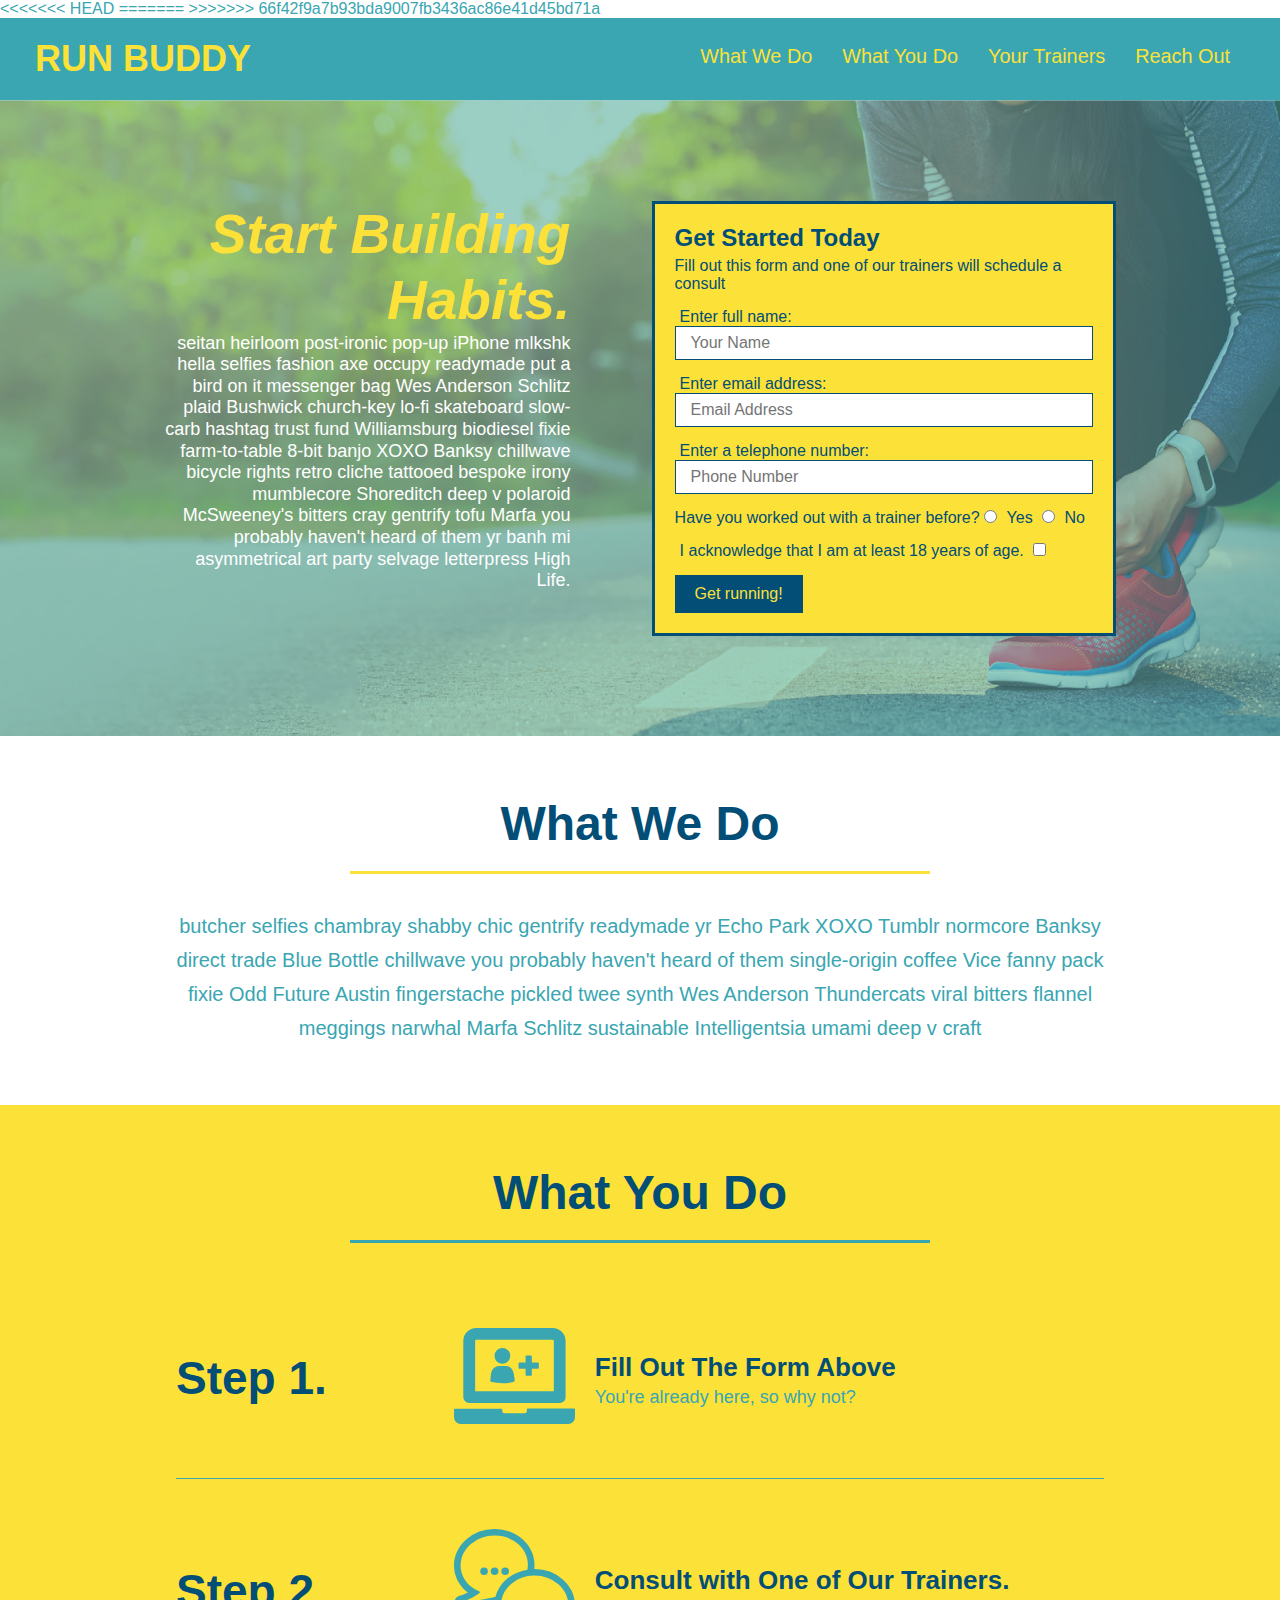
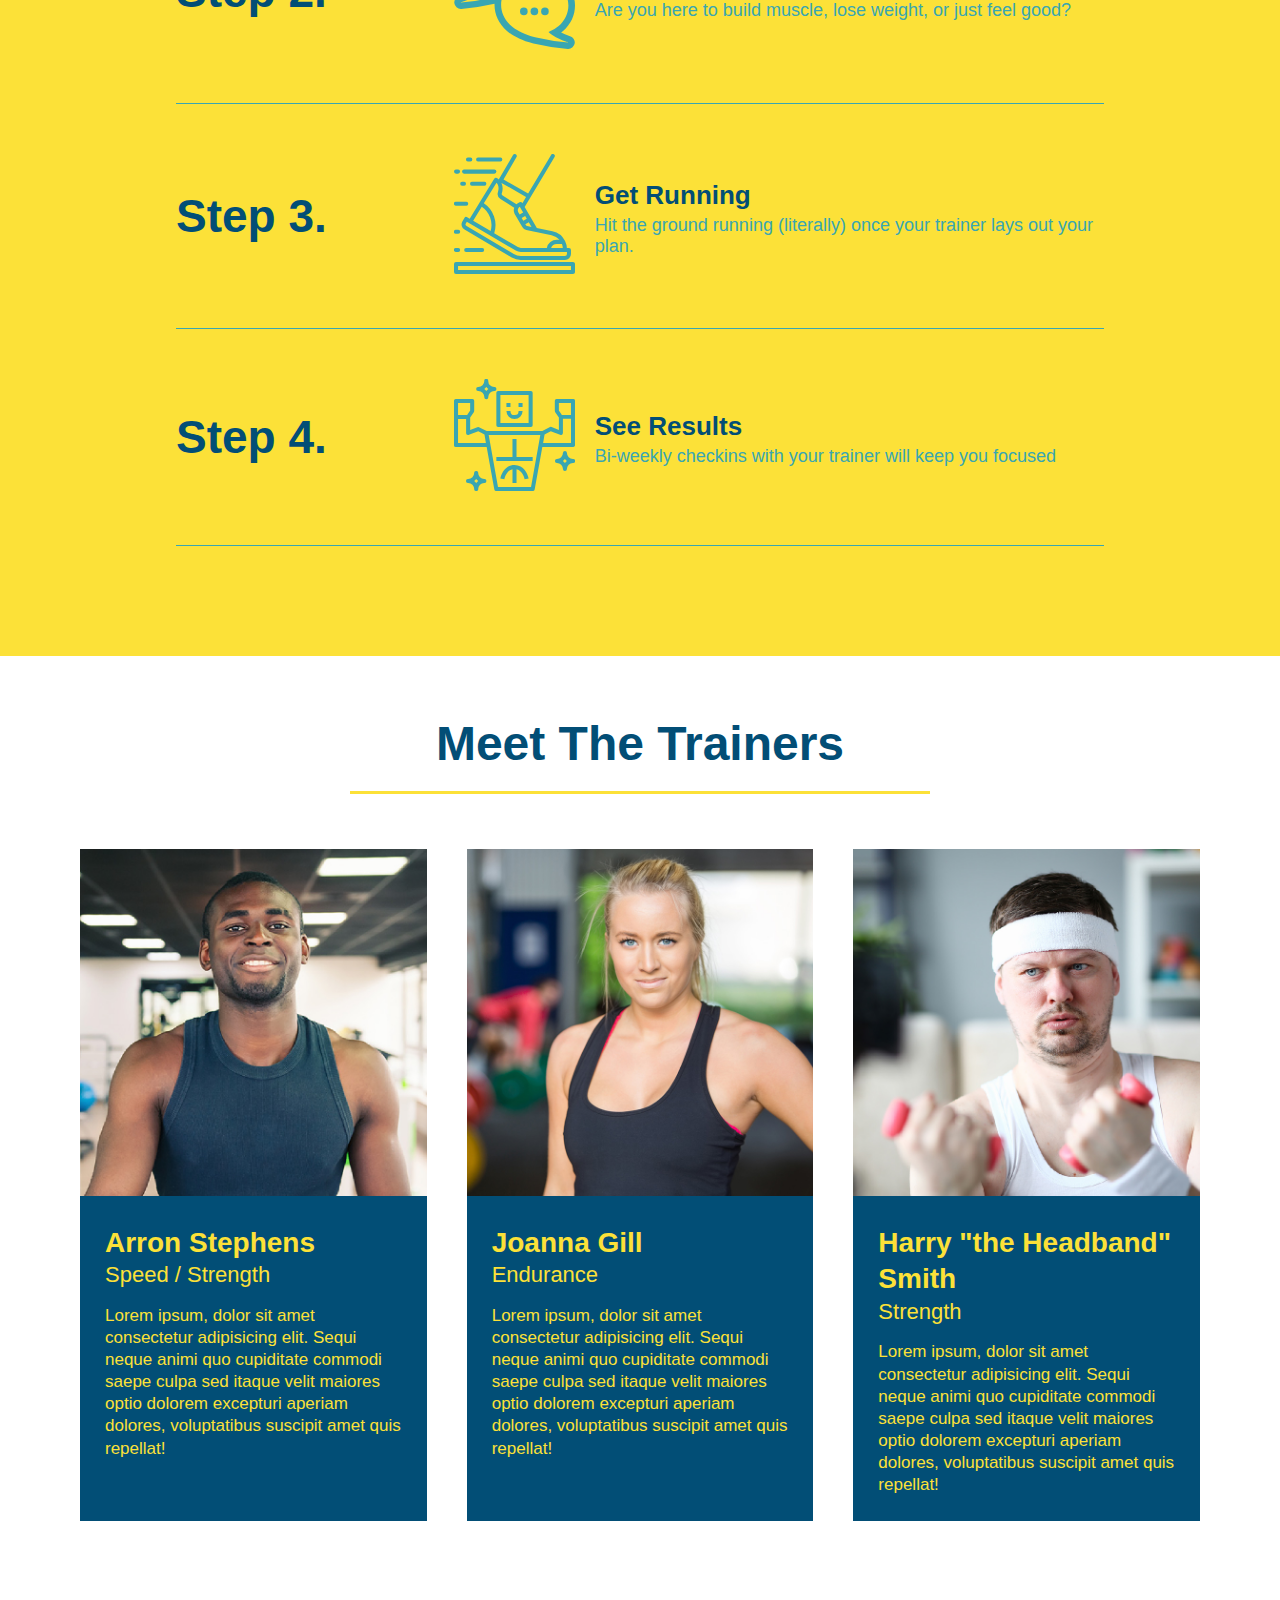
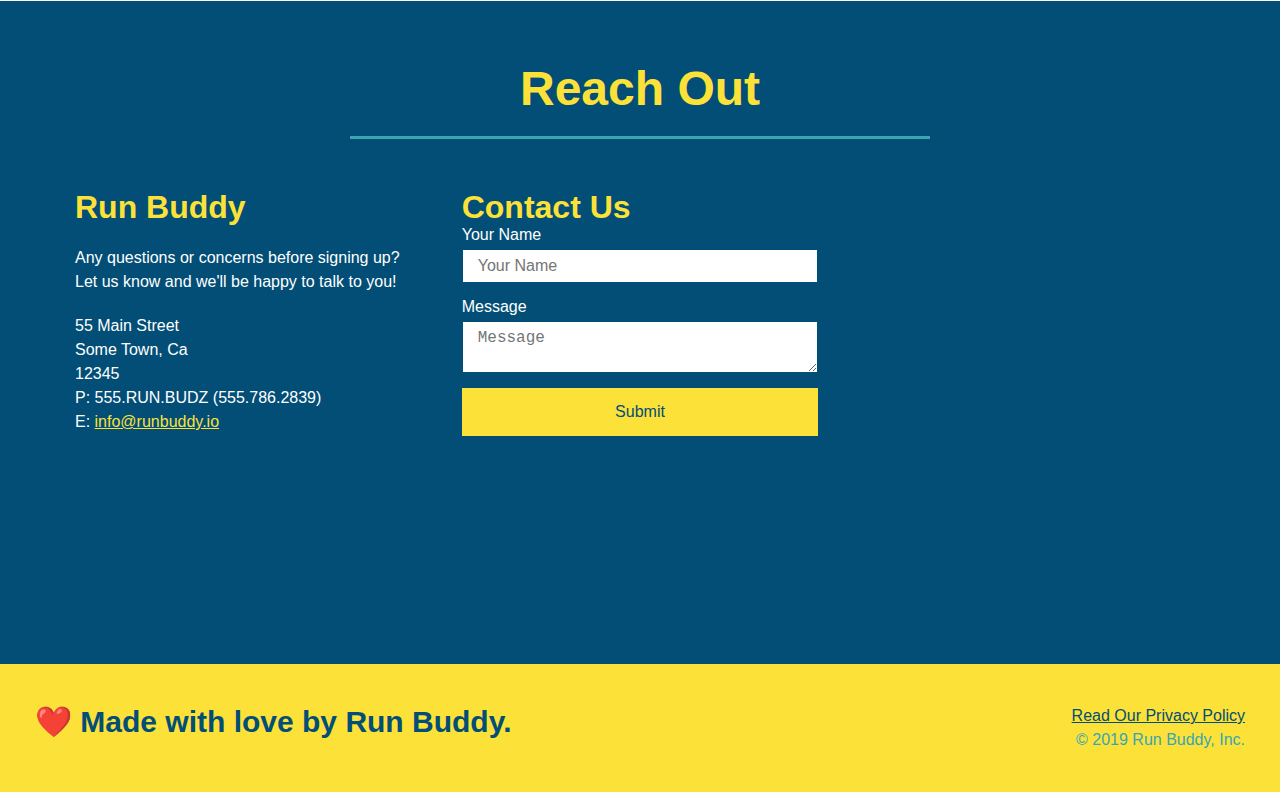
==== commit f0cdf531: "updated" ====
--- a/index.html
+++ b/index.html
@@ -3,6 +3,10 @@
 <head>
   <meta charset="UTF-8" />
   <meta name="viewport" content="width=device-width, initial-scale=1.0" />
+<<<<<<< HEAD
+=======
+  <title>Run Buddy</title>
+>>>>>>> 66f42f9a7b93bda9007fb3436ac86e41d45bd71a
   <link rel="stylesheet" href="./assets/css/style.css" />
   <title>Run Buddy</title>
 </head>
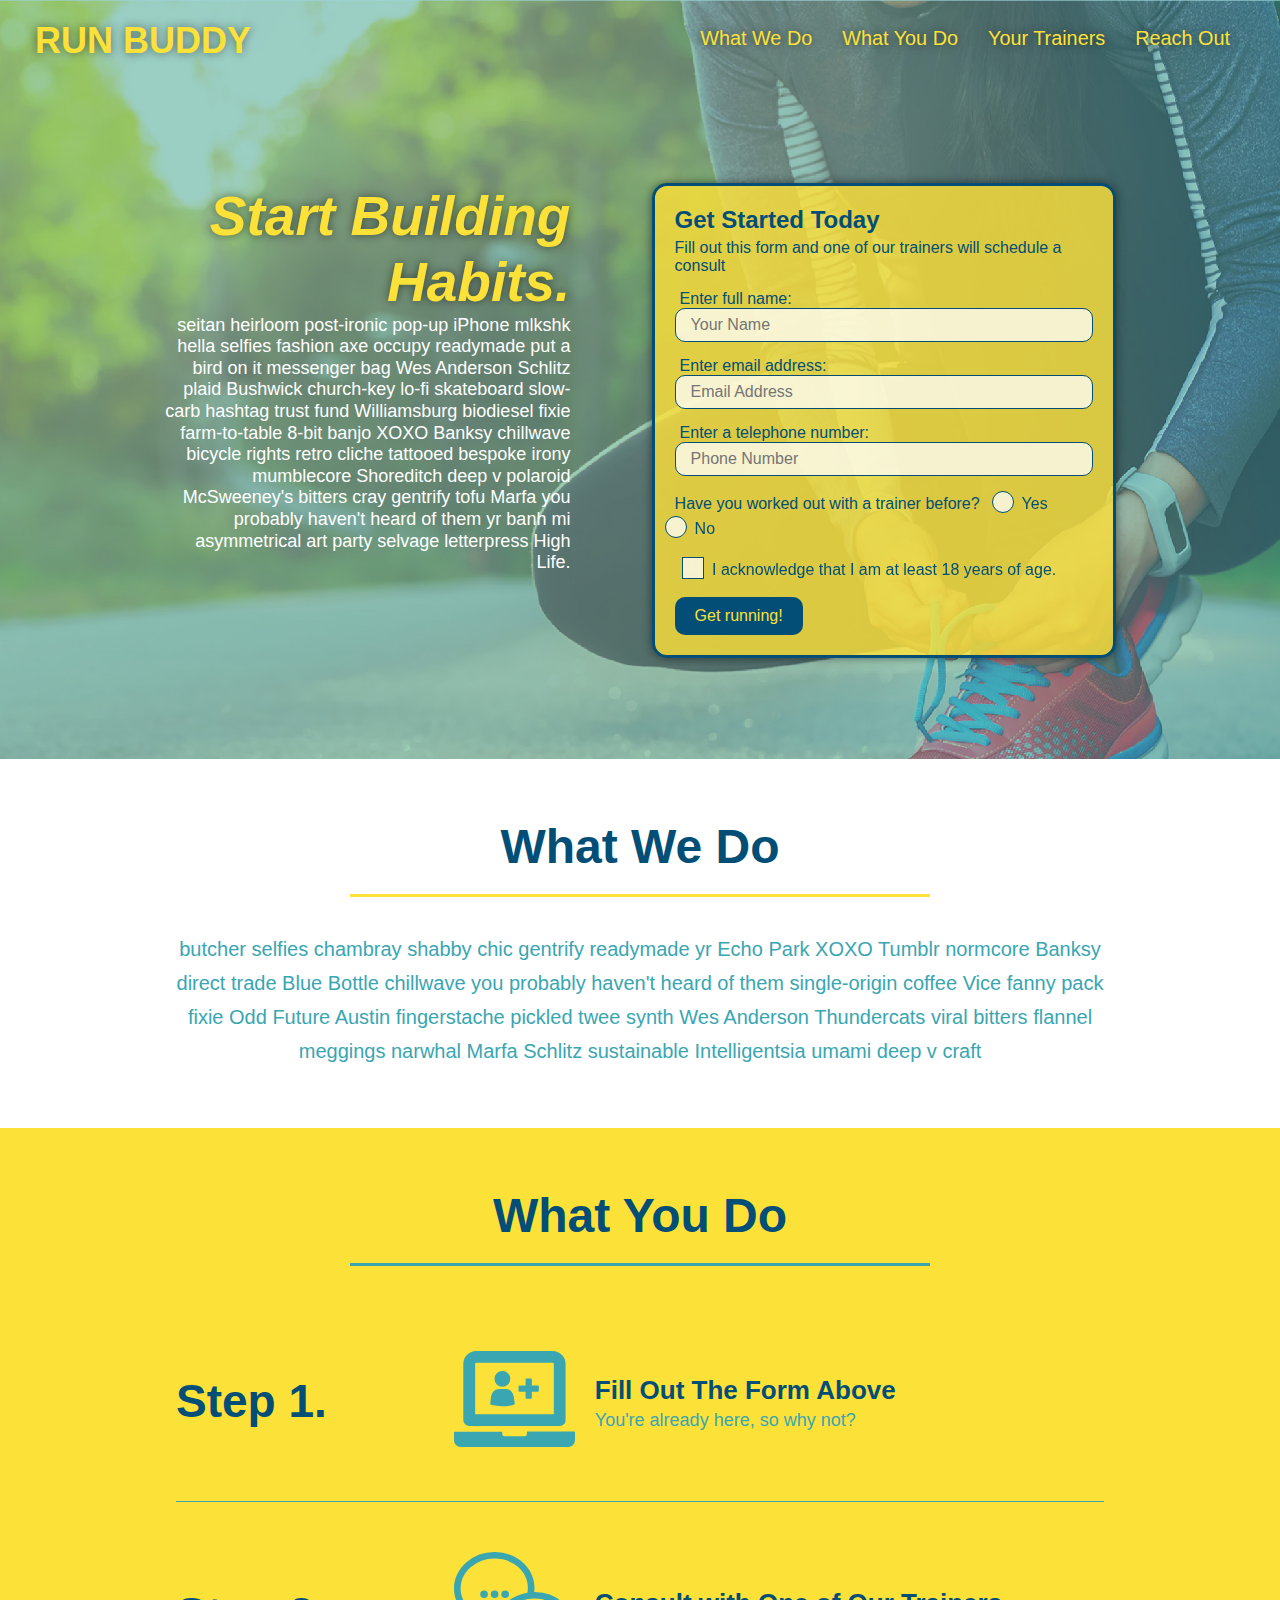
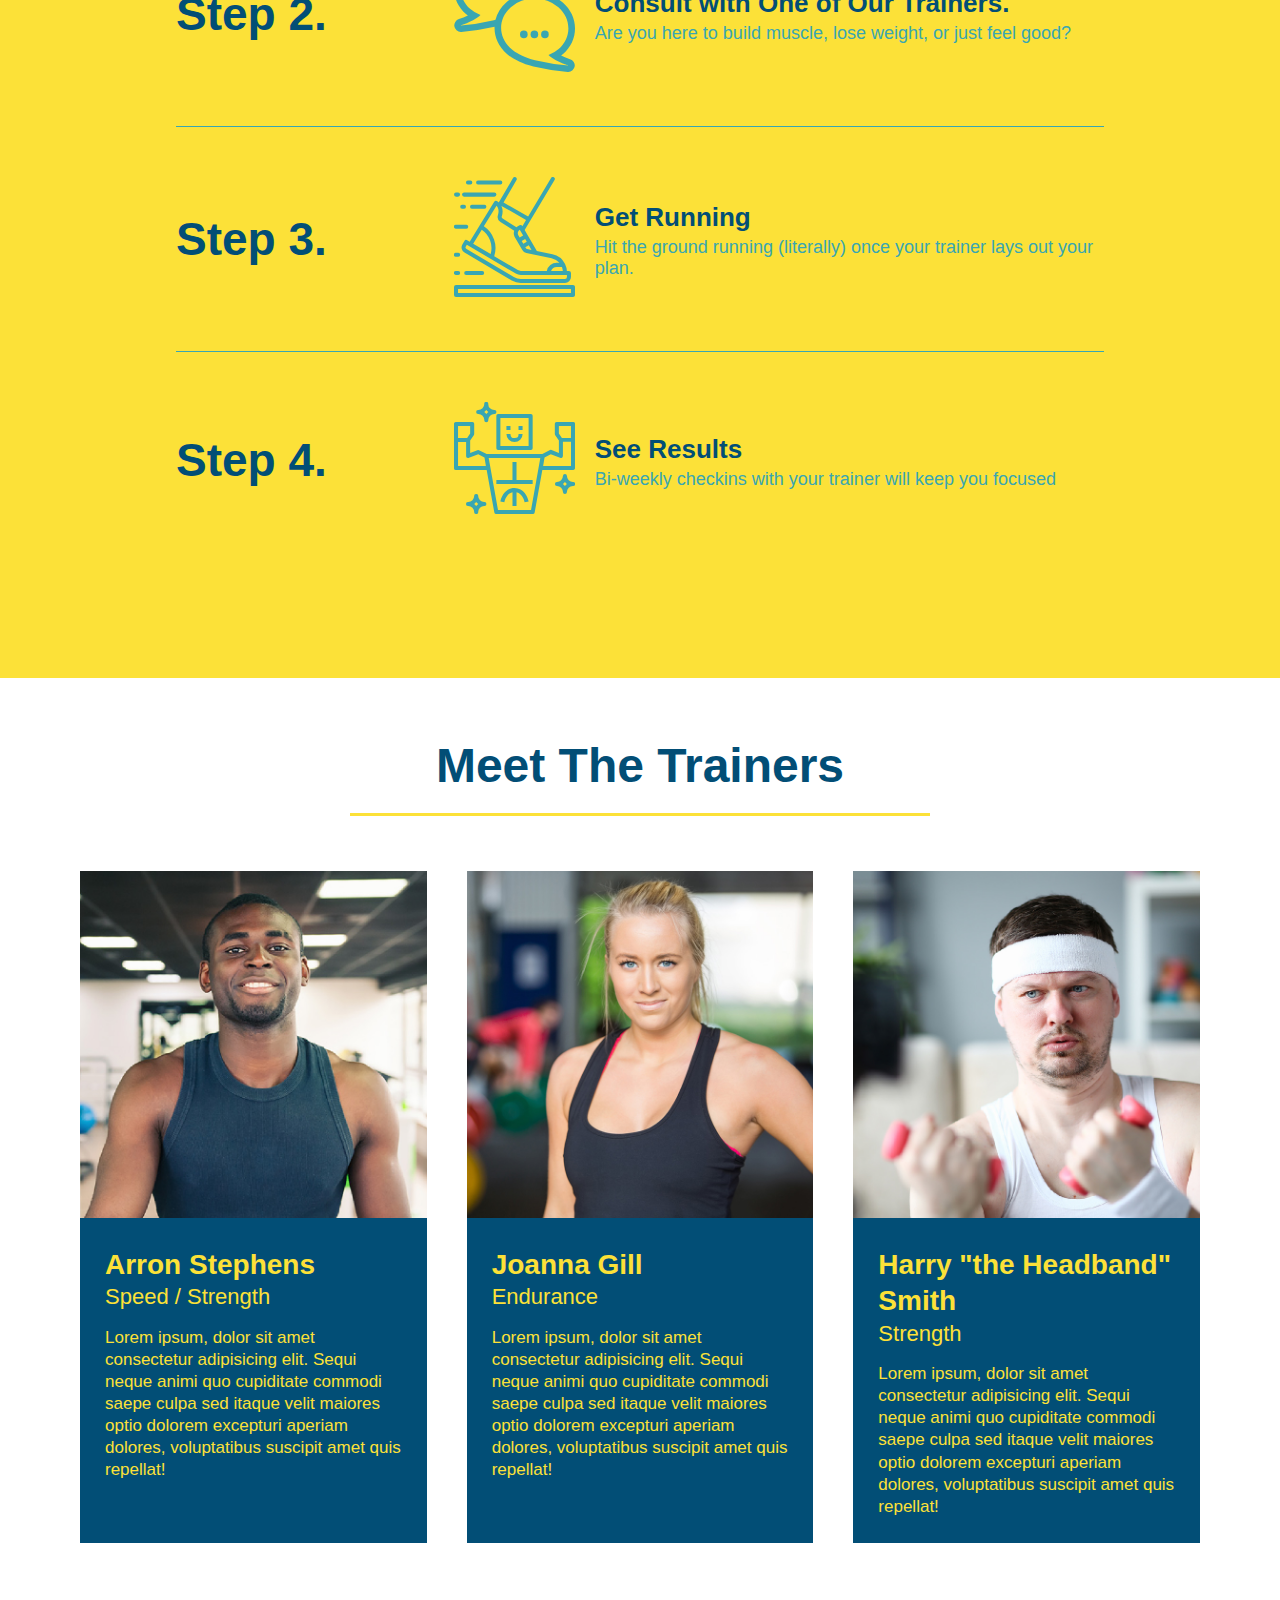
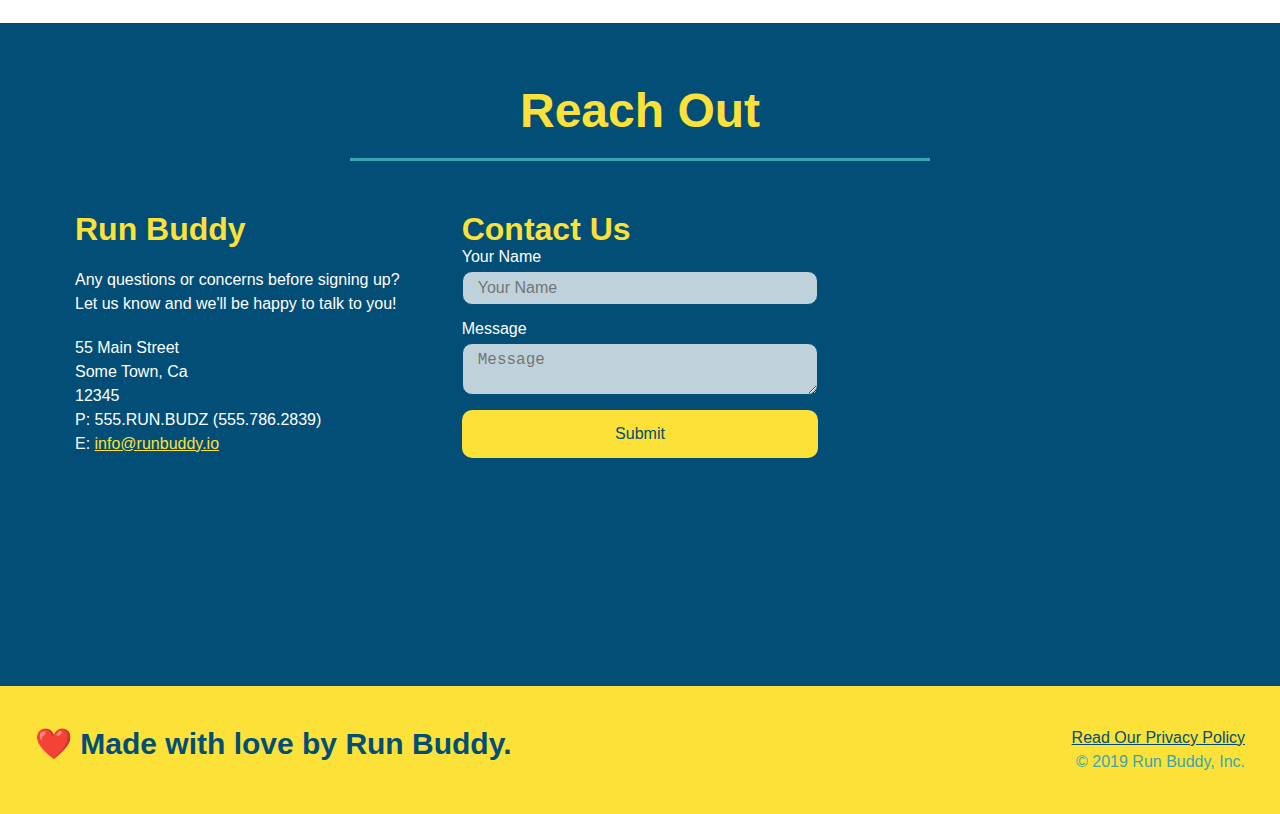
==== commit 1bfcbe5e: "updated css and index" ====
--- a/index.html
+++ b/index.html
@@ -3,10 +3,6 @@
 <head>
   <meta charset="UTF-8" />
   <meta name="viewport" content="width=device-width, initial-scale=1.0" />
-<<<<<<< HEAD
-=======
-  <title>Run Buddy</title>
->>>>>>> 66f42f9a7b93bda9007fb3436ac86e41d45bd71a
   <link rel="stylesheet" href="./assets/css/style.css" />
   <title>Run Buddy</title>
 </head>
@@ -55,16 +51,20 @@
         <input type="text" placeholder="Phone Number" name="phone" id="phone" class="form-input" />
         <p>
           Have you worked out with a trainer before?
-          <input type="radio" name="trainer-confirm" id="trainer-yes" />
-          <label for="trainer-yes">Yes</label>
-          <input type="radio" name="trainer-confirm" id="trainer-no" />
-          <label for="trainer-no">No</label>
-        </p>
-        <p>
-          <label for="checkbox">
-            I acknowledge that I am at least 18 years of age.
-          </label>
-          <input type="checkbox" name="checkpoint1" id="checkbox" />
+          <span class="radio-wrapper">
+            <input type="radio" name="trainer-confirm" id="trainer-yes" />
+            <label for="trainer-yes">Yes</label>
+          </span>
+          <span class="radio-wrapper">
+            <input type="radio" name="trainer-confirm" id="trainer-no" />
+            <label for="trainer-no">No</label>
+          </span>
+        </p>
+        <p>
+          <span class="checkbox-wrapper">
+            <input type="checkbox" name="age-confirm" id="checkbox" />
+            <label for="checkbox">I acknowledge that I am at least 18 years of age.</label>
+          </span>
         </p>
         <button type="submit">
           Get running!
--- a/assets/css/style.css
+++ b/assets/css/style.css
@@ -8,6 +8,8 @@
   color: #39a6b2;
   font-family: Helvetica, Arial, sans-serif;
 }
+
+
 /* HEADER / NAV BAR STYLES START */
 
 header {
@@ -16,6 +18,13 @@
   display: flex;
   justify-content: space-between;
   flex-wrap: wrap;
+  position: sticky;
+  position: -webkit-sticky;
+  top: 0;
+  background-image: url("../images/hero-bg.jpg");
+  background-size: cover;
+  background-attachment: fixed;
+  background-position: 80%;
 }
 
 header h1 {
@@ -23,6 +32,7 @@
   margin: 0;
   font-size: 36px;
   color: #fce138;
+  text-shadow: 0 0 10px rgba(0, 0, 0, 0.5);
 }
 
 header a {
@@ -46,6 +56,14 @@
   padding: 10px 15px;
   font-weight: lighter;
   font-size: 1.55vw;
+  text-shadow: 0 0 10px rgba(0, 0, 0, 0.5);
+}
+
+header nav ul li a:hover {
+  background: #fce138;
+  color: #024e76;
+  border-radius: 15px;
+  text-shadow: none;
 }
 
 /* HEADER / NAVBAR STYLES END */
@@ -87,11 +105,12 @@
 .hero {
   background-image: url('../images/hero-bg.jpg');
   background-size: cover;
-  background-position: center;
   display: flex;
   justify-content: center;
   flex-wrap: wrap;
-  align-items: flex-start
+  align-items: flex-start;
+  background-attachment: fixed;
+  background-position: 80%;
 }
 
 .hero-cta {
@@ -107,15 +126,22 @@
   font-style: italic;
   font-size: 55px;
   color: #fce138;
+  text-shadow: 0 0 10px rgba(0, 0, 0, 0.5);
 }
 
 .hero-form {
   border: 3px solid #024e76;
-  background-color: #fce138;
+  background-color: rgba(255, 225, 56, 0.8);
   padding: 20px;
   color: #024e76;
   width: 40%;
   margin: 3.5%;
+  border-radius: 15px;
+  box-shadow: 0 0 10px rgba(0, 0, 0, 0.5);
+}
+
+.hero-form button:hover {
+  background-color: #39a6b2;  
 }
 
 .hero-form h3 {
@@ -134,6 +160,13 @@
   color: #024e76;
   width: 100%;
   margin-bottom: 15px; 
+  border-radius: 10px;
+  background-color: rgba(255,255,255, 0.75);
+}
+
+.form-input:focus {
+  background-color: rgba(255,255,255, 1);
+  outline: none;
 }
 
 .hero-form label {
@@ -146,6 +179,7 @@
   border: none;
   padding: 10px 20px;
   font-size: 16px;
+  border-radius: 10px;
 } 
 /* HERO STYLES END */
 
@@ -199,6 +233,10 @@
   justify-content: space-between;
 }
 
+.step:last-child {
+  border-bottom: none;
+}
+
 .step h3 {
   color: #024e76;
   font-size: 46px;
@@ -235,7 +273,6 @@
   line-height: 1.5;
   color: #024e76;
 }
-
 /* WHAT YOU DO STYLES END */
 
 /* MEET THE TRAINERS START */
@@ -327,6 +364,13 @@
   width: 100%;
   margin-bottom: 15px;
   margin-top: 5px;
+  border-radius: 10px;
+  background-color: rgba(255,255,255, 0.75);
+}
+
+.contact-form input:focus, .contact-form textarea:focus {
+  background-color: rgba(255,255,255, 1);
+  outline: none;
 }
 
 .contact-form button {
@@ -337,13 +381,17 @@
   text-align: center;
   padding: 15px 0;
   font-size: 16px;
+  border-radius: 10px;
+}
+
+.contact-form button:hover {
+  color: #fce138;
+  background: #39a6b2;
 }
 
 .contact-info a {
   color: #fce138;
 }
-
-
 /* REACH OUT STYLES END */
 
 /* UTILITIES */
@@ -357,6 +405,67 @@
 
 .flex-row {
   display: flex;
+}
+
+/* this would make the checkbox disappear */
+.checkbox-wrapper input, .radio-wrapper input {
+  opacity: 0;
+}
+
+.checkbox-wrapper label, .radio-wrapper label {
+  position: relative;
+  left: 10px;
+  margin: 10px;
+  line-height: 1.6;
+}
+/* adding the "bigger checkbox" */
+.checkbox-wrapper label::before, .radio-wrapper label::before {
+  content: "";
+  height: 20px;
+  width: 20px;
+  background: rgba(255, 255, 255, 0.75);  
+  border: 1px solid #024e76;  
+  position: absolute;
+  top: -4px;
+  left: -30px;
+}
+/* making the checkbox circle and not square */
+.radio-wrapper label::before {
+  border-radius: 50%;
+}
+
+.radio-wrapper label::after {
+  content: "";
+  width: 20px;
+  height: 20px;
+  border-radius: 50%;
+  background: #024e76;
+  position: absolute;
+  left: -29px;
+  top: -3px;
+  background-image: radial-gradient(circle, #39a6b2, #024e76);
+}
+
+.checkbox-wrapper label::after {
+  content: "";
+  height: 6px;
+  width: 14px;
+  border-left: 2px solid #024e76;
+  border-bottom: 2px solid #024e76;
+  position: absolute;
+  left: -26px;
+  top: 1px;
+  transform: rotate(-58deg);
+}
+
+.checkbox-wrapper input + label::after, 
+.radio-wrapper input + label::after {
+  content: none;
+}
+
+.checkbox-wrapper input:checked + label::after, 
+.radio-wrapper input:checked + label::after {
+  content: "";
 }
 
 /* MEDIA QUERY FOR SMALLER DESKTOP SCREENS AND SMALLER */
@@ -364,6 +473,7 @@
   header {
     padding-bottom: 0;
     justify-content: center;
+    position: relative;
   }
 
   header h1 {
@@ -434,6 +544,10 @@
   .step-text {
     flex: 100%;  
   }
+
+  .trainer-bio h3, .trainer-bio h4 {
+    display: block;
+  }
 }
 
 /* MEDIA QUERY FOR MOBILE PHONES AND SMALLER */
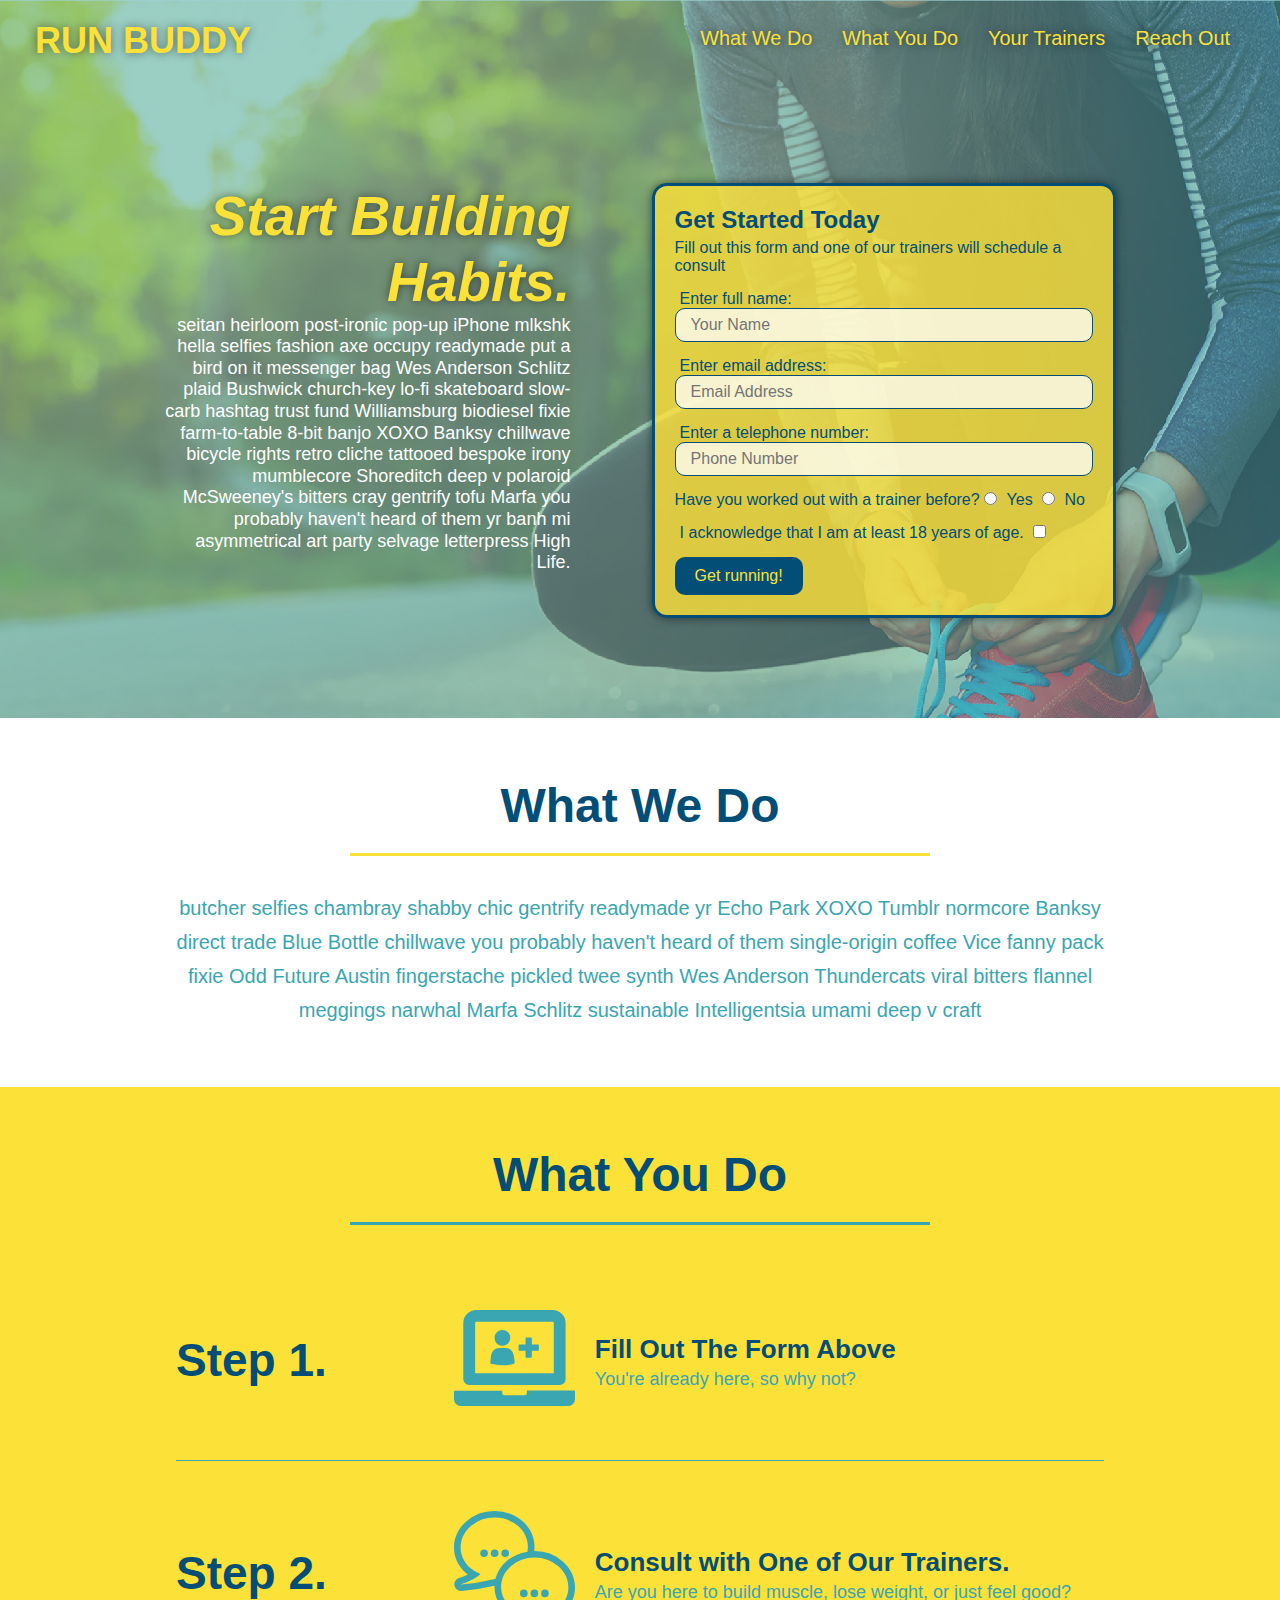
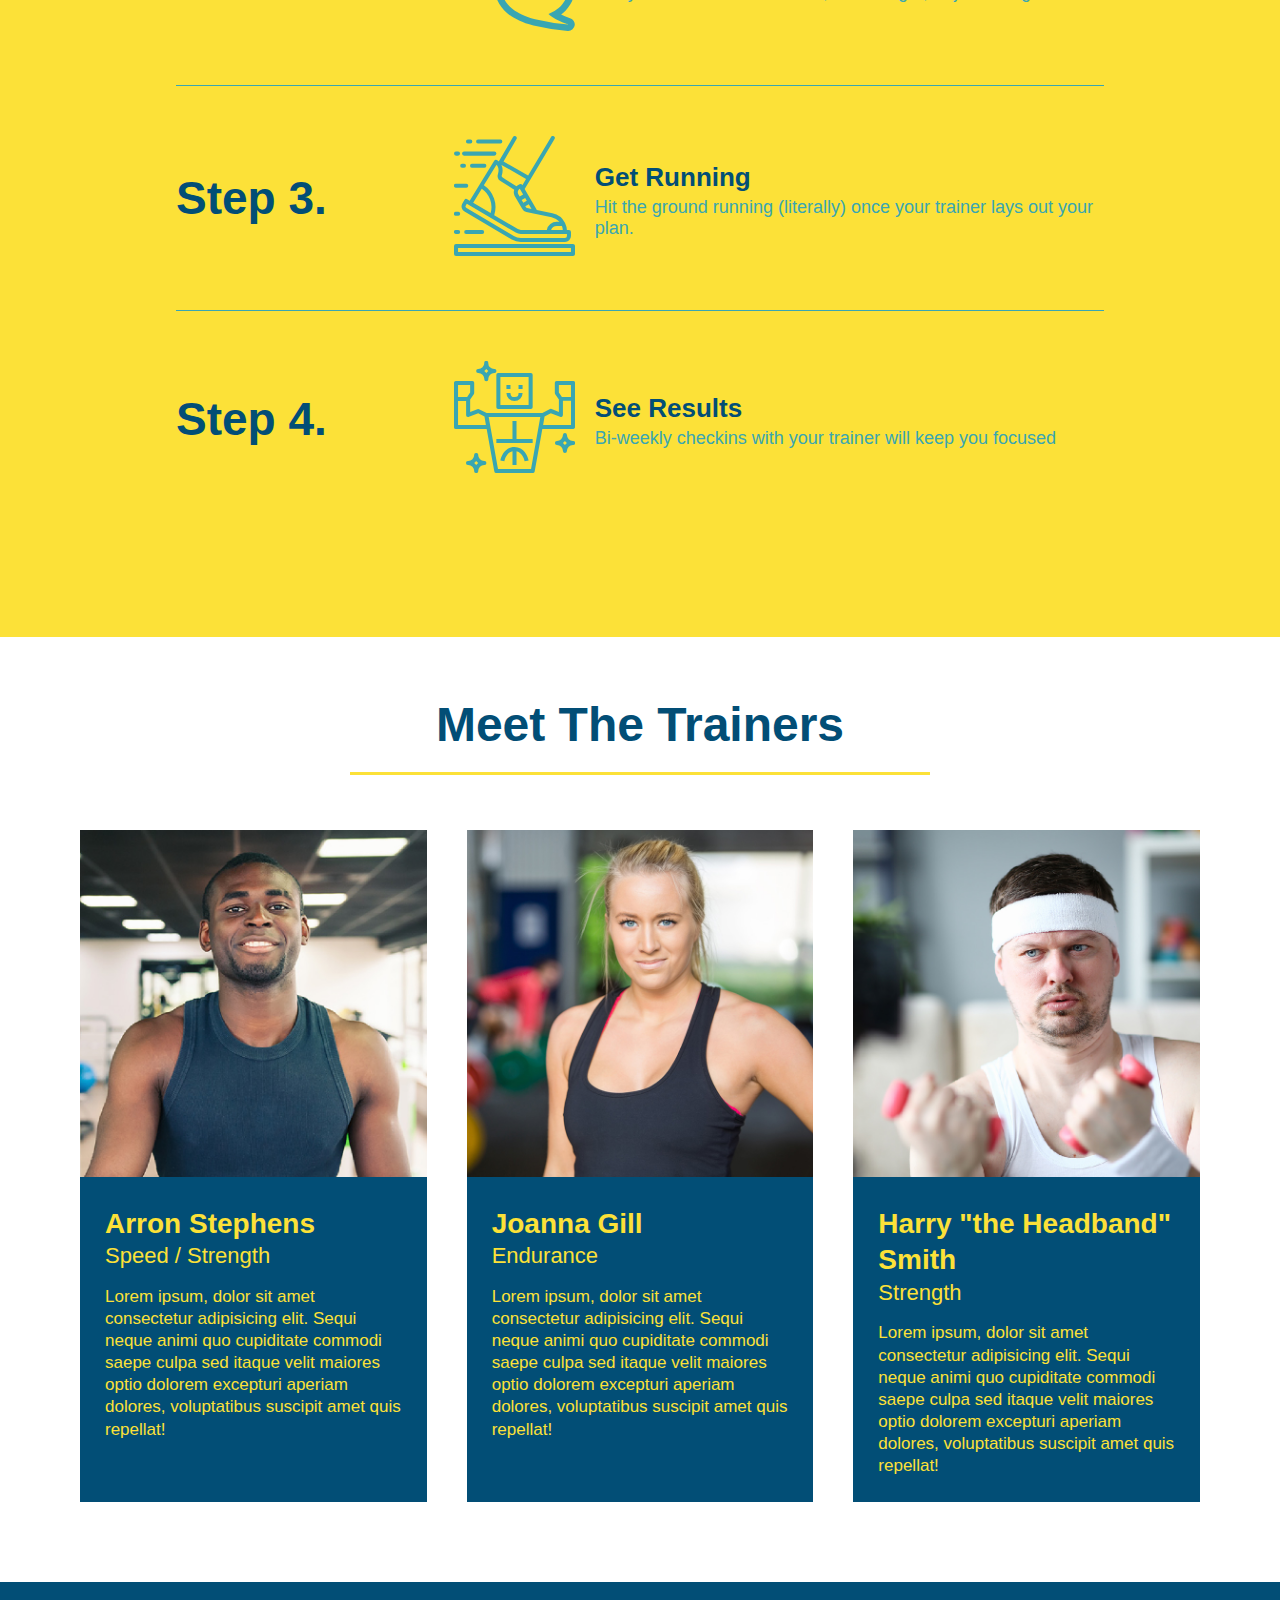
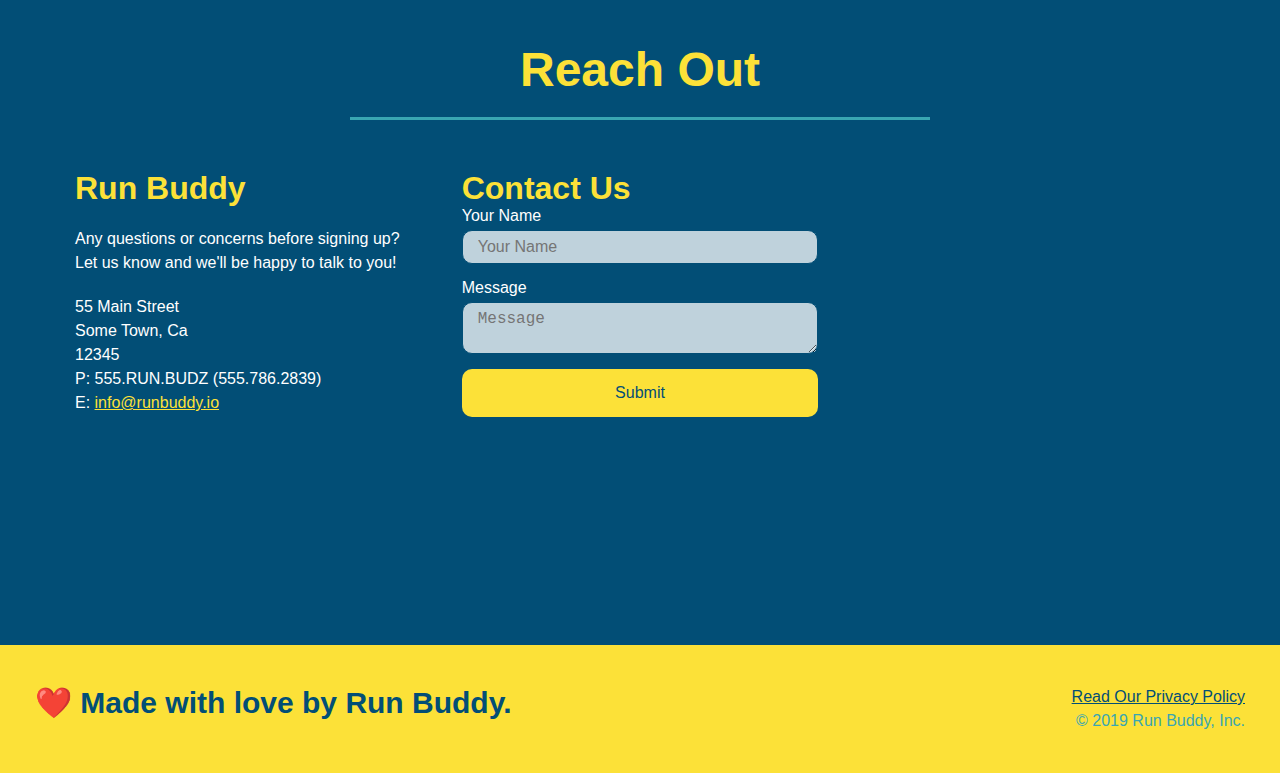
==== commit 59b8d5df: "not pulling" ====
--- a/index.html
+++ b/index.html
@@ -51,20 +51,16 @@
         <input type="text" placeholder="Phone Number" name="phone" id="phone" class="form-input" />
         <p>
           Have you worked out with a trainer before?
-          <span class="radio-wrapper">
-            <input type="radio" name="trainer-confirm" id="trainer-yes" />
-            <label for="trainer-yes">Yes</label>
-          </span>
-          <span class="radio-wrapper">
-            <input type="radio" name="trainer-confirm" id="trainer-no" />
-            <label for="trainer-no">No</label>
-          </span>
-        </p>
-        <p>
-          <span class="checkbox-wrapper">
-            <input type="checkbox" name="age-confirm" id="checkbox" />
-            <label for="checkbox">I acknowledge that I am at least 18 years of age.</label>
-          </span>
+          <input type="radio" name="trainer-confirm" id="trainer-yes" />
+          <label for="trainer-yes">Yes</label>
+          <input type="radio" name="trainer-confirm" id="trainer-no" />
+          <label for="trainer-no">No</label>
+        </p>
+        <p>
+          <label for="checkbox">
+            I acknowledge that I am at least 18 years of age.
+          </label>
+          <input type="checkbox" name="checkpoint1" id="checkbox" />
         </p>
         <button type="submit">
           Get running!
--- a/assets/css/style.css
+++ b/assets/css/style.css
@@ -407,67 +407,6 @@
   display: flex;
 }
 
-/* this would make the checkbox disappear */
-.checkbox-wrapper input, .radio-wrapper input {
-  opacity: 0;
-}
-
-.checkbox-wrapper label, .radio-wrapper label {
-  position: relative;
-  left: 10px;
-  margin: 10px;
-  line-height: 1.6;
-}
-/* adding the "bigger checkbox" */
-.checkbox-wrapper label::before, .radio-wrapper label::before {
-  content: "";
-  height: 20px;
-  width: 20px;
-  background: rgba(255, 255, 255, 0.75);  
-  border: 1px solid #024e76;  
-  position: absolute;
-  top: -4px;
-  left: -30px;
-}
-/* making the checkbox circle and not square */
-.radio-wrapper label::before {
-  border-radius: 50%;
-}
-
-.radio-wrapper label::after {
-  content: "";
-  width: 20px;
-  height: 20px;
-  border-radius: 50%;
-  background: #024e76;
-  position: absolute;
-  left: -29px;
-  top: -3px;
-  background-image: radial-gradient(circle, #39a6b2, #024e76);
-}
-
-.checkbox-wrapper label::after {
-  content: "";
-  height: 6px;
-  width: 14px;
-  border-left: 2px solid #024e76;
-  border-bottom: 2px solid #024e76;
-  position: absolute;
-  left: -26px;
-  top: 1px;
-  transform: rotate(-58deg);
-}
-
-.checkbox-wrapper input + label::after, 
-.radio-wrapper input + label::after {
-  content: none;
-}
-
-.checkbox-wrapper input:checked + label::after, 
-.radio-wrapper input:checked + label::after {
-  content: "";
-}
-
 /* MEDIA QUERY FOR SMALLER DESKTOP SCREENS AND SMALLER */
 @media screen and (max-width: 980px) {
   header {
@@ -579,4 +518,17 @@
   .contact-form {
     order: 3;
   }
-}+}
+© 2021 GitHub, Inc.
+Terms
+Privacy
+Security
+Status
+Docs
+Contact GitHub
+Pricing
+API
+Training
+Blog
+About
+Loading complete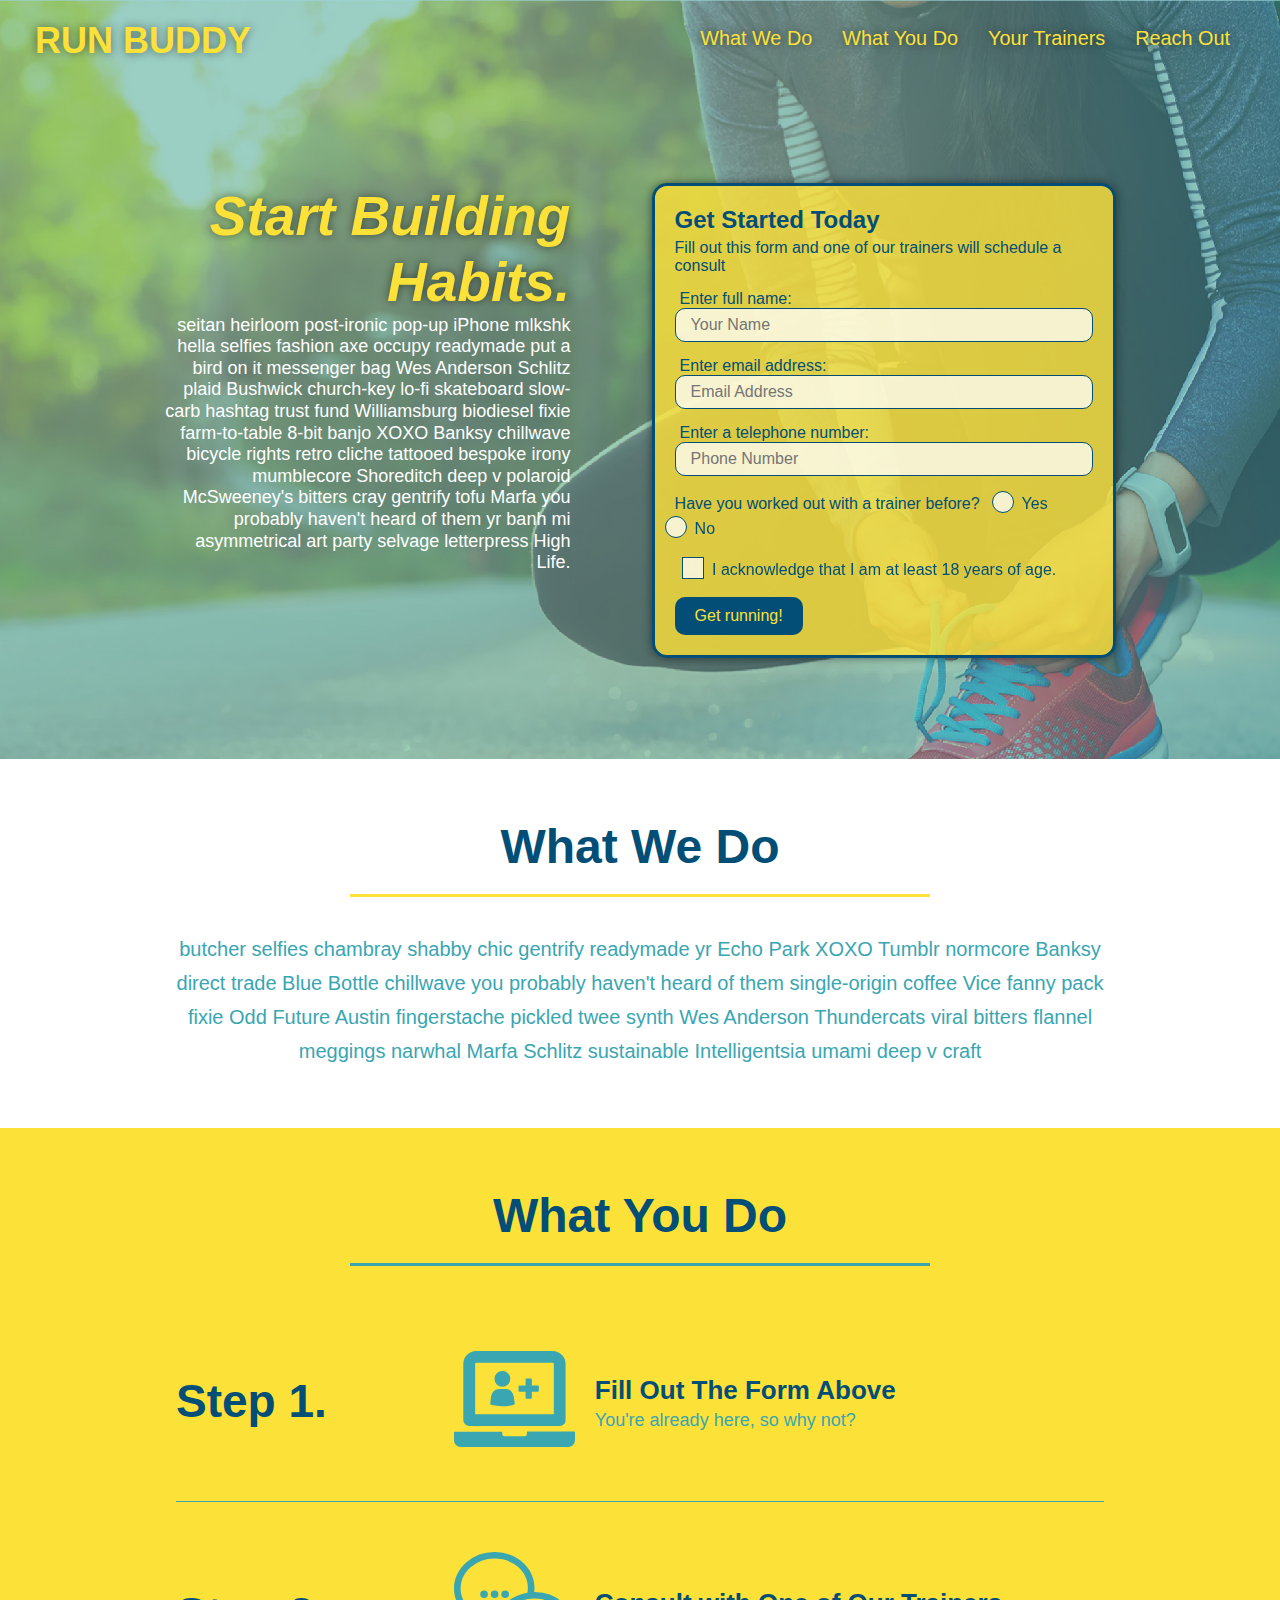
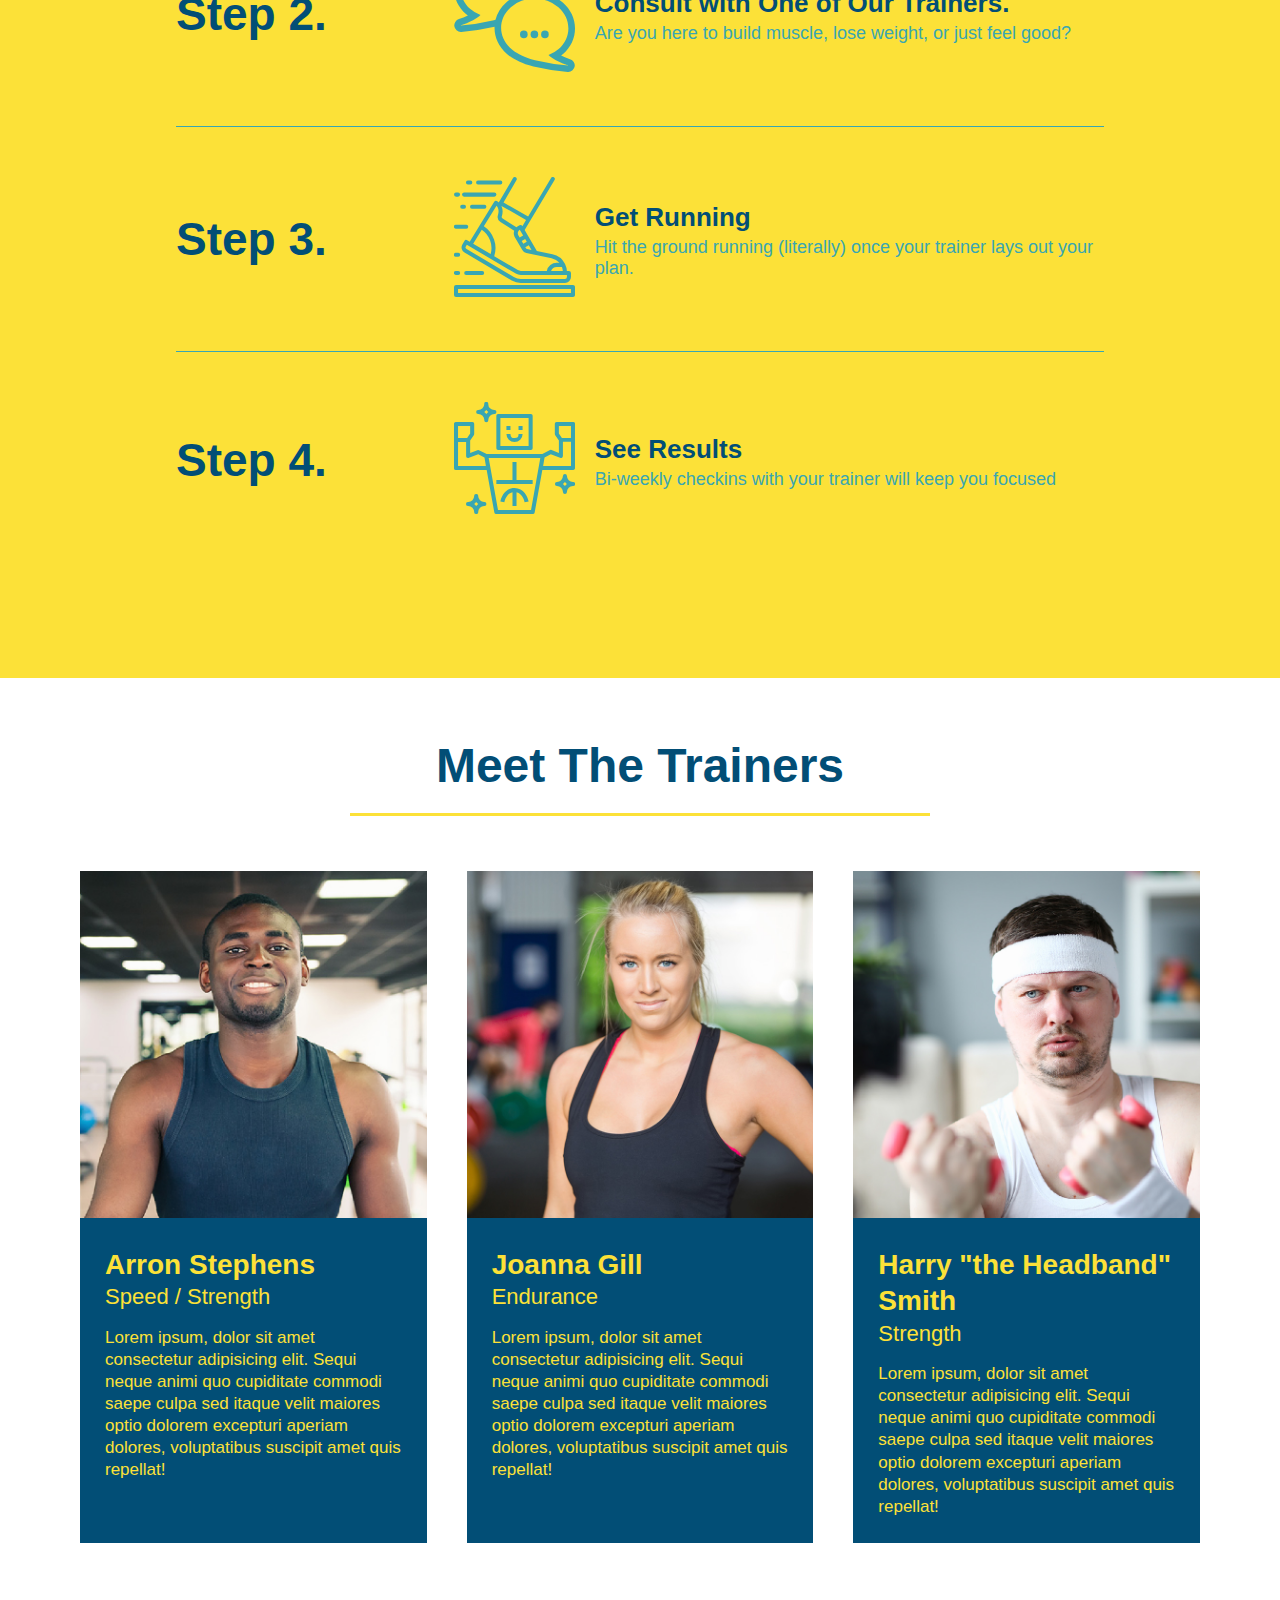
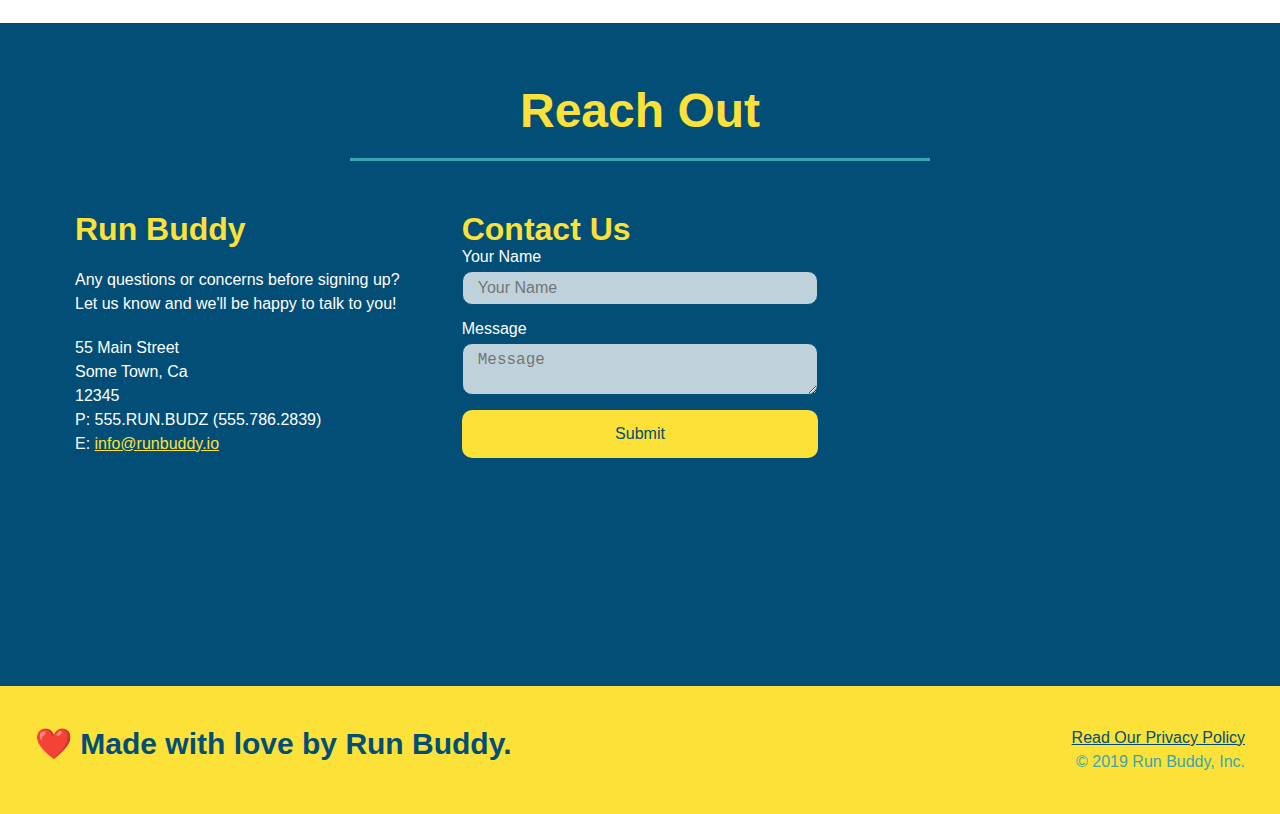
==== commit d18a2113: "accept changes" ====
--- a/index.html
+++ b/index.html
@@ -51,16 +51,20 @@
         <input type="text" placeholder="Phone Number" name="phone" id="phone" class="form-input" />
         <p>
           Have you worked out with a trainer before?
-          <input type="radio" name="trainer-confirm" id="trainer-yes" />
-          <label for="trainer-yes">Yes</label>
-          <input type="radio" name="trainer-confirm" id="trainer-no" />
-          <label for="trainer-no">No</label>
-        </p>
-        <p>
-          <label for="checkbox">
-            I acknowledge that I am at least 18 years of age.
-          </label>
-          <input type="checkbox" name="checkpoint1" id="checkbox" />
+          <span class="radio-wrapper">
+            <input type="radio" name="trainer-confirm" id="trainer-yes" />
+            <label for="trainer-yes">Yes</label>
+          </span>
+          <span class="radio-wrapper">
+            <input type="radio" name="trainer-confirm" id="trainer-no" />
+            <label for="trainer-no">No</label>
+          </span>
+        </p>
+        <p>
+          <span class="checkbox-wrapper">
+            <input type="checkbox" name="age-confirm" id="checkbox" />
+            <label for="checkbox">I acknowledge that I am at least 18 years of age.</label>
+          </span>
         </p>
         <button type="submit">
           Get running!
--- a/assets/css/style.css
+++ b/assets/css/style.css
@@ -405,6 +405,67 @@
 
 .flex-row {
   display: flex;
+}
+
+/* this would make the checkbox disappear */
+.checkbox-wrapper input, .radio-wrapper input {
+  opacity: 0;
+}
+
+.checkbox-wrapper label, .radio-wrapper label {
+  position: relative;
+  left: 10px;
+  margin: 10px;
+  line-height: 1.6;
+}
+/* adding the "bigger checkbox" */
+.checkbox-wrapper label::before, .radio-wrapper label::before {
+  content: "";
+  height: 20px;
+  width: 20px;
+  background: rgba(255, 255, 255, 0.75);  
+  border: 1px solid #024e76;  
+  position: absolute;
+  top: -4px;
+  left: -30px;
+}
+/* making the checkbox circle and not square */
+.radio-wrapper label::before {
+  border-radius: 50%;
+}
+
+.radio-wrapper label::after {
+  content: "";
+  width: 20px;
+  height: 20px;
+  border-radius: 50%;
+  background: #024e76;
+  position: absolute;
+  left: -29px;
+  top: -3px;
+  background-image: radial-gradient(circle, #39a6b2, #024e76);
+}
+
+.checkbox-wrapper label::after {
+  content: "";
+  height: 6px;
+  width: 14px;
+  border-left: 2px solid #024e76;
+  border-bottom: 2px solid #024e76;
+  position: absolute;
+  left: -26px;
+  top: 1px;
+  transform: rotate(-58deg);
+}
+
+.checkbox-wrapper input + label::after, 
+.radio-wrapper input + label::after {
+  content: none;
+}
+
+.checkbox-wrapper input:checked + label::after, 
+.radio-wrapper input:checked + label::after {
+  content: "";
 }
 
 /* MEDIA QUERY FOR SMALLER DESKTOP SCREENS AND SMALLER */
